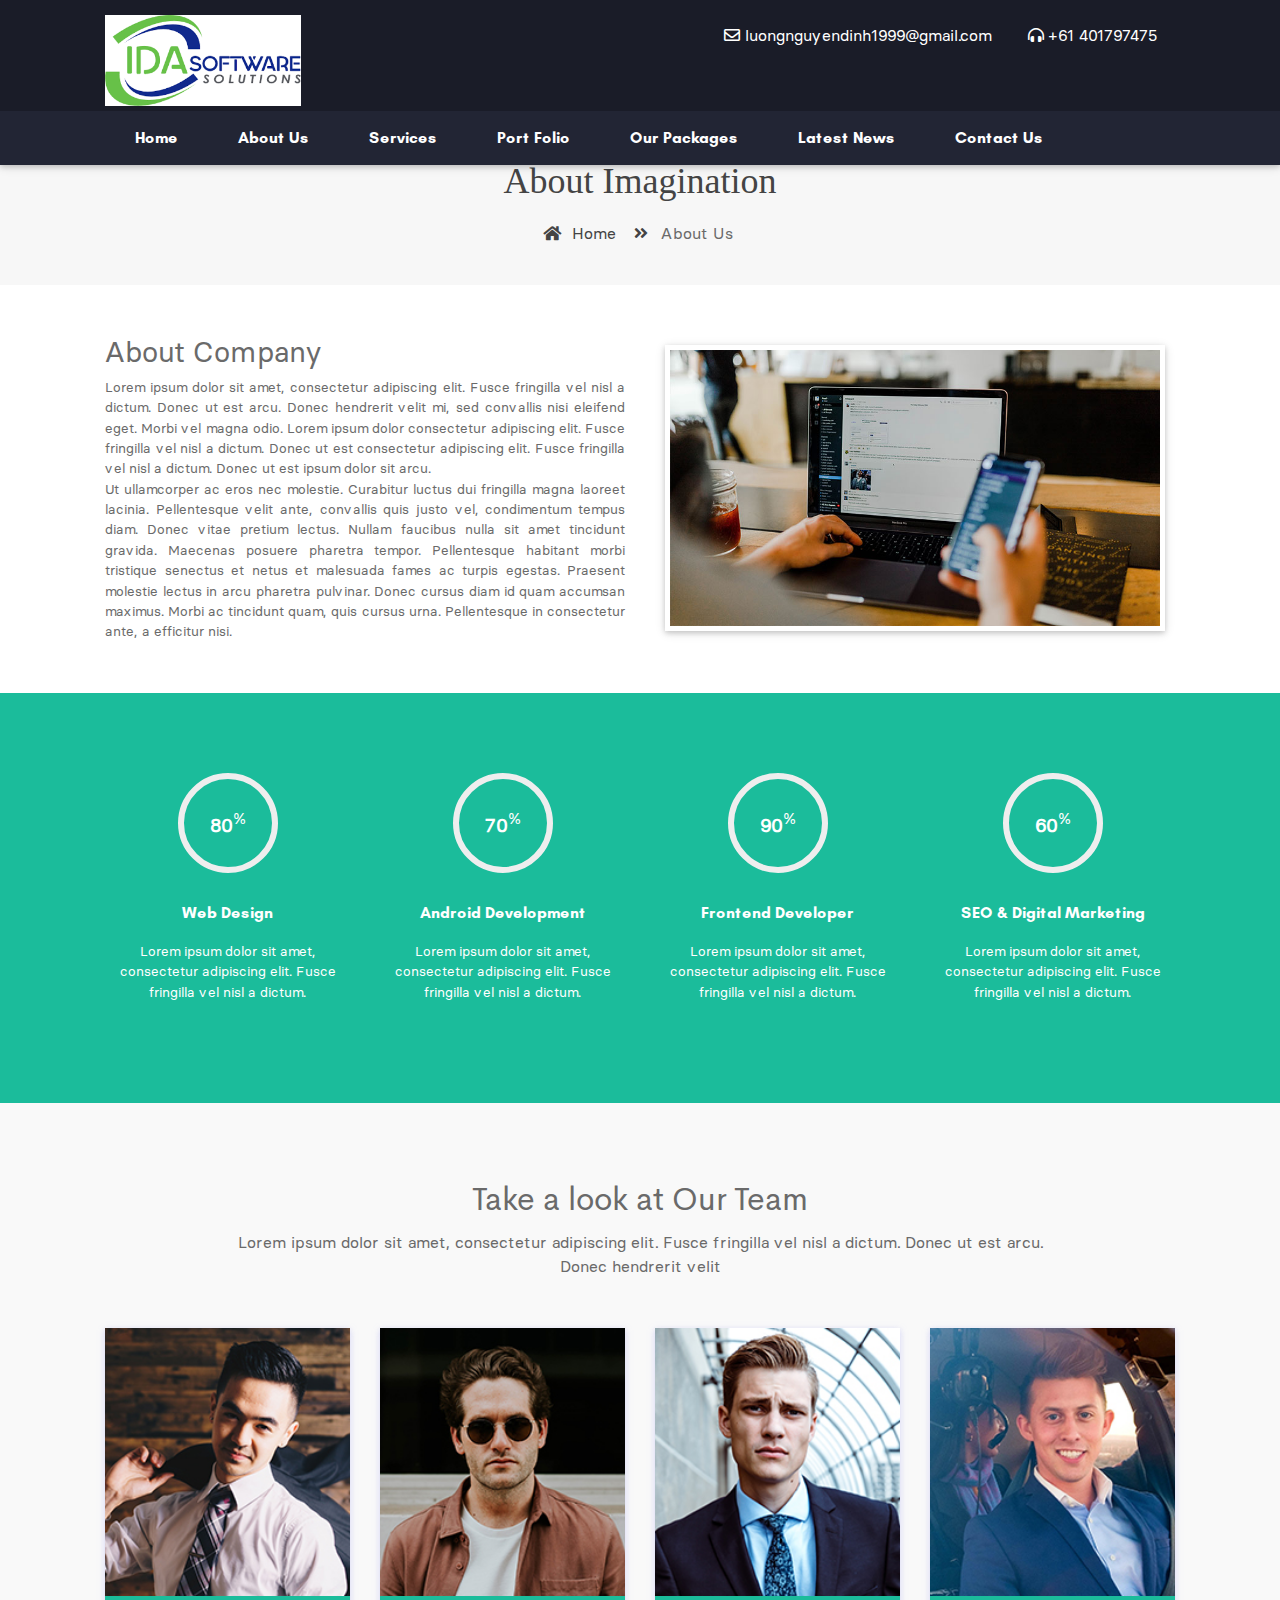
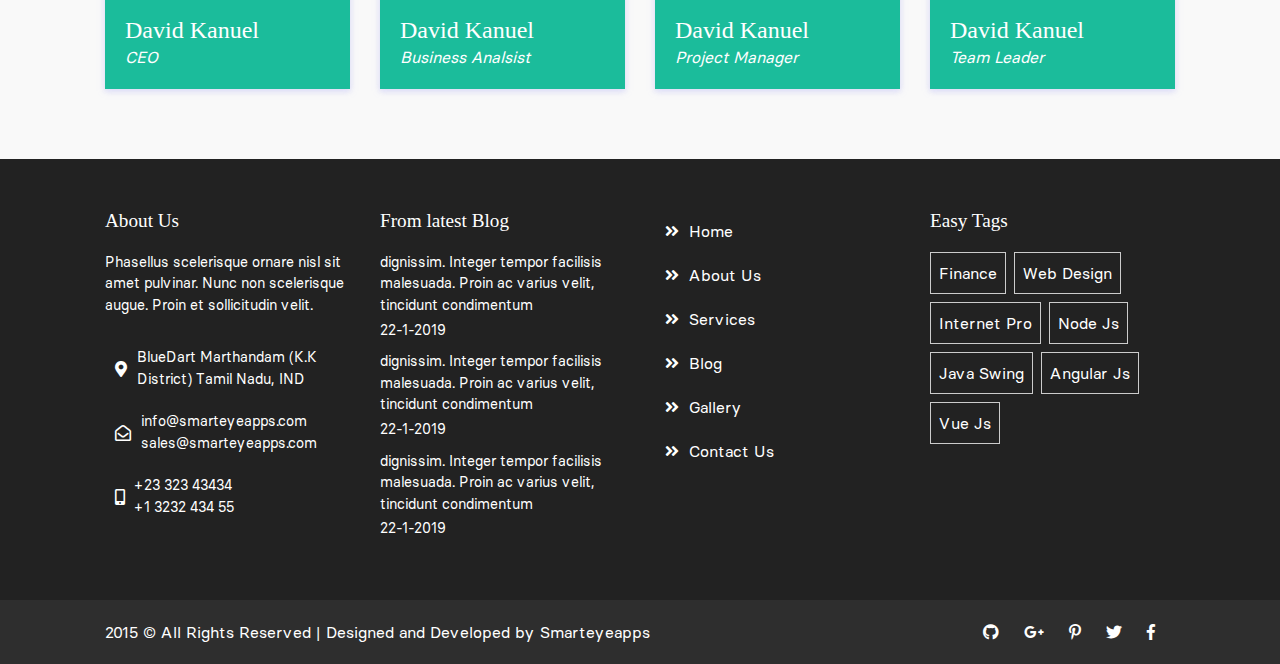
==== about_us.html @ 73b1d877 "first commit" ====
<!doctype html>
<html lang="en">

<head>
    <meta charset="utf-8">
    <meta name="viewport" content="width=device-width, initial-scale=1, shrink-to-fit=no">
    <title> Free Software Company Website Template | Smarteyeapps.com</title>

    <link rel="shortcut icon" href="assets/images/fav.jpg">
    <link rel="stylesheet" href="assets/css/bootstrap.min.css">
    <link rel="stylesheet" href="assets/css/fontawsom-all.min.css">
    <link rel="stylesheet" href="assets/css/animate.css">
    <link rel="stylesheet" type="text/css" href="assets/css/style.css" />
</head>

<body>
    <!--################### Header Starts Here #######################--->
    <div class="header-container container-fluid">
        <div class="header-top">
            <div class="container">
                <div class="row">
                    <div class="col-lg-3 col-md-12">
                        <img src="assets/images/logo.png" alt="">
                        <button class="navbar-toggler d-lg-none d-md-block " type="button" data-toggle="collapse" data-target="#navbarSupportedContent" aria-controls="navbarSupportedContent" aria-expanded="false" aria-label="Toggle navigation">
                            <i class="fas fa-bars"></i>
                        </button>
                    </div>
                    <div class="col-lg-9 d-none d-lg-block">
                        <ul>
                            <li><i class="far fa-envelope"></i> luongnguyendinh1999@gmail.com</li>
                            <li><i class="fas fa-headphones-alt"></i> +61 401797475</li>
                        </ul>
                    </div>
                </div>
            </div>
        </div>
        <div id="menu-jk" class="header-bottom contaienr-fluid">
            <div class="container">

                <nav class="navbar navbar-expand-lg navbar-light bg-light">



                    <div class="collapse navbar-collapse" id="navbarSupportedContent">
                        <ul class="navbar-nav mr-auto">
                            <li class="nav-item active">
                                <a class="nav-link" href="index.html">Home <span class="sr-only">(current)</span></a>
                            </li>
                            <li class="nav-item">
                                <a class="nav-link" href="about_us.html">About Us</a>
                            </li>
                            <li class="nav-item">
                                <a class="nav-link" href="services.html">Services</a>
                            </li>
                            <li class="nav-item">
                                <a class="nav-link" href="porfolio.html">Port Folio</a>
                            </li>
                            <li class="nav-item">
                                <a class="nav-link" href="packages.html">Our Packages</a>
                            </li>
                            <li class="nav-item">
                                <a class="nav-link" href="latest_news.html">Latest News</a>
                            </li>
                            <li class="nav-item">
                                <a class="nav-link" href="contact-us.html">Contact Us</a>
                            </li>
                        </ul>

                    </div>
                </nav>
            </div>
        </div>
    </div>


    <!--################### Slider Starts Here #######################--->

     <div class="page-nav no-margin row">
       <div class="container">
           <div class="row">
               <h2>About Imagination</h2>
               <ul>
                   <li> <a href="#"><i class="fas fa-home"></i> Home</a></li>
                   <li><i class="fas fa-angle-double-right"></i> About Us</li>
               </ul>
           </div>
       </div>
   </div>

    
       
    


   
    

    <!--################### About Us Starts Here #######################--->

         <div id="about" class="about-company">
          <div class="container">
              <div class="row">
                 <div class="col-md-6">
                   <div class="detail">
                       <h3>About Company</h3>
                       <p>Lorem ipsum dolor sit amet, consectetur adipiscing elit. Fusce fringilla vel nisl a dictum. Donec ut est arcu. Donec hendrerit velit mi, sed convallis nisi eleifend eget. Morbi vel magna odio. Lorem ipsum dolor consectetur adipiscing elit. Fusce fringilla vel nisl a dictum. Donec ut est  consectetur adipiscing elit. Fusce fringilla vel nisl a dictum. Donec ut est ipsum dolor sit arcu.</p>
                       <p>Ut ullamcorper ac eros nec molestie. Curabitur luctus dui fringilla magna laoreet lacinia. Pellentesque velit ante, convallis quis justo vel, condimentum tempus diam. Donec vitae pretium lectus. Nullam faucibus nulla sit amet tincidunt gravida. Maecenas posuere pharetra tempor. Pellentesque habitant morbi tristique senectus et netus et malesuada fames ac turpis egestas. Praesent molestie lectus in arcu pharetra pulvinar. Donec cursus diam id quam accumsan maximus. Morbi ac tincidunt quam, quis cursus urna. Pellentesque in consectetur ante, a efficitur nisi.</p>
                   </div>
               </div>
               <div class="col-md-6">
                   <div class="imag">
                       <img src="assets/images/about.jpg" alt="">
                   </div>
               </div> 
              </div>
          </div>
           
       </div>

    

    <!--################### Count Starts Here #######################--->
       <div id="why" class="our-capablit container-fluid">
           <div class="layy">
               <div class="container">
                  <div class="row">
                    <div class="col-md-3">
                       <div class="cap-det">
                           <!-- Progress bar 1 -->
                            <div class="progress mx-auto" data-value='80'>
                              <span class="progress-left">
                                    <span class="progress-bar border-primary"></span>
                              </span>
                              <span class="progress-right">
                                    <span class="progress-bar border-primary"></span>
                              </span>
                              <div class="progress-value w-100 h-100 rounded-circle d-flex align-items-center justify-content-center">
                                <div class="h2 font-weight-bold">80<sup class="small">%</sup></div>
                              </div>
                            </div>
                            <!-- END -->
                           <h6>Web Design</h6>
                           <p>Lorem ipsum dolor sit amet, consectetur adipiscing elit. Fusce fringilla vel nisl a dictum. </p>
                       </div>
                   </div>
                   <div class="col-md-3">
                       <div class="cap-det">
                          <!-- Progress bar 1 -->
                            <div class="progress mx-auto" data-value='80'>
                              <span class="progress-left">
                                    <span class="progress-bar border-primary"></span>
                              </span>
                              <span class="progress-right">
                                    <span class="progress-bar border-primary"></span>
                              </span>
                              <div class="progress-value w-100 h-100 rounded-circle d-flex align-items-center justify-content-center">
                                <div class="h2 font-weight-bold">70<sup class="small">%</sup></div>
                              </div>
                            </div>
                            <!-- END -->
                           <h6>Android Development</h6>
                           <p>Lorem ipsum dolor sit amet, consectetur adipiscing elit. Fusce fringilla vel nisl a dictum. </p>
                       </div>
                   </div>
                   <div class="col-md-3">
                       <div class="cap-det">
                          <!-- Progress bar 1 -->
                            <div class="progress mx-auto" data-value='80'>
                              <span class="progress-left">
                                    <span class="progress-bar border-primary"></span>
                              </span>
                              <span class="progress-right">
                                    <span class="progress-bar border-primary"></span>
                              </span>
                              <div class="progress-value w-100 h-100 rounded-circle d-flex align-items-center justify-content-center">
                                <div class="h2 font-weight-bold">90<sup class="small">%</sup></div>
                              </div>
                            </div>
                            <!-- END -->
                           <h6>Frontend Developer</h6>
                           <p>Lorem ipsum dolor sit amet, consectetur adipiscing elit. Fusce fringilla vel nisl a dictum.</p>
                       </div>
                   </div>
                   
                   <div class="col-md-3">
                       <div class="cap-det">
                          <!-- Progress bar 1 -->
                            <div class="progress mx-auto" data-value='80'>
                              <span class="progress-left">
                                    <span class="progress-bar border-primary"></span>
                              </span>
                              <span class="progress-right">
                                    <span class="progress-bar border-primary"></span>
                              </span>
                              <div class="progress-value w-100 h-100 rounded-circle d-flex align-items-center justify-content-center">
                                <div class="h2 font-weight-bold">60<sup class="small">%</sup></div>
                              </div>
                            </div>
                            <!-- END -->
                           <h6>SEO & Digital Marketing</h6>
                           <p>Lorem ipsum dolor sit amet, consectetur adipiscing elit. Fusce fringilla vel nisl a dictum.</p>
                       </div>
                   </div>
                  </div>
               </div>
           </div>
       </div>


    <!--################### Team Starts Here #######################--->
    <section class="our-team team-11">
        <div class="container">
            <div class="session-title row">
                  <h2>Take a look at Our Team</h2>
                  <p>Lorem ipsum dolor sit amet, consectetur adipiscing elit. Fusce fringilla vel nisl a dictum. Donec ut est arcu. Donec hendrerit velit</p>
            </div>
            <div class="row team-row">
                <div class="col-md-3 col-sm-6">
                    <div class="single-usr">
                        <img src="assets/images/team/team-memb1.jpg" alt="">
                        <div class="det-o">
                            <h4>David Kanuel</h4>
                            <i>CEO</i>
                        </div>
                    </div>
                </div>
                <div class="col-md-3 col-sm-6">
                    <div class="single-usr">
                        <img src="assets/images/team/team-memb2.jpg" alt="">
                        <div class="det-o">
                            <h4>David Kanuel</h4>
                            <i>Business Analsist</i>
                        </div>
                    </div>
                </div>
                <div class="col-md-3 col-sm-6">
                    <div class="single-usr">
                        <img src="assets/images/team/team-memb3.jpg" alt="">
                        <div class="det-o">
                            <h4>David Kanuel</h4>
                            <i>Project Manager</i>
                        </div>
                    </div>
                </div>
                <div class="col-md-3 col-sm-6">
                    <div class="single-usr">
                        <img src="assets/images/team/team-memb4.jpg" alt="">
                        <div class="det-o">
                            <h4>David Kanuel</h4>
                            <i>Team Leader</i>
                        </div>
                    </div>
                </div>
                
                 
            </div>
        </div>


    </section>


  
    

    <!--################### Footer Starts Here #######################--->
    <footer id="contact">
    <div class="container">
        <div class="row">
            <div class="col-md-3 about">
                <h2>About Us</h2>
                <p>Phasellus scelerisque ornare nisl sit amet pulvinar. Nunc non scelerisque augue. Proin et sollicitudin velit. </p>
                
                <div class="foot-address">
                    <div class="icon">
                        <i class="fas fa-map-marker-alt"></i>
                    </div>
                    <div class="addet">
                        BlueDart
                        Marthandam (K.K District)
                        Tamil Nadu, IND 
                    </div>
                </div>
                <div class="foot-address">
                    <div class="icon">
                        <i class="far fa-envelope-open"></i>
                    </div>
                    <div class="addet">
                        info@smarteyeapps.com <br>
                        sales@smarteyeapps.com
                    </div>
                </div>
                <div class="foot-address">
                    <div class="icon">
                         <i class="fas fa-mobile-alt"></i>
                    </div>
                    <div class="addet">
                        +23 323 43434 <br>
                        +1 3232 434 55
                    </div>
                </div>
            </div>
            <div class="col-md-3 fotblog">
                <h2>From latest Blog</h2>
                <div class="blohjb">
                    <p>dignissim. Integer tempor facilisis malesuada. Proin ac varius velit, tincidunt condimentum</p>
                    <span>22-1-2019</span>
                </div>
                <div class="blohjb">
                    <p>dignissim. Integer tempor facilisis malesuada. Proin ac varius velit, tincidunt condimentum</p>
                    <span>22-1-2019</span>
                </div>
                <div class="blohjb">
                    <p>dignissim. Integer tempor facilisis malesuada. Proin ac varius velit, tincidunt condimentum</p>
                    <span>22-1-2019</span>
                </div>
            </div>
            <div class="col-md-3 glink">
                <ul>
                    <li><a href="index.html"><i class="fas fa-angle-double-right"></i>Home</a></li>
                    <li><a href="about_us.html"><i class="fas fa-angle-double-right"></i>About Us</a></li>
                    <li><a href="services.html"><i class="fas fa-angle-double-right"></i>Services</a></li>
                    <li><a href="blog.html"><i class="fas fa-angle-double-right"></i>Blog</a></li>
                    <li><a href="pricing.html"><i class="fas fa-angle-double-right"></i>Gallery</a></li>
                    <li><a href="contact_us.html"><i class="fas fa-angle-double-right"></i>Contact Us</a></li>
                </ul>
            </div>
            <div class="col-md-3 tags">
                <h2>Easy Tags</h2>
                <ul>
                    <li>Finance</li>
                    <li>Web Design</li>
                    <li>Internet Pro</li>
                    <li>Node Js</li>
                    <li>Java Swing</li>
                    <li>Angular Js</li>
                    <li>Vue Js</li>
                </ul>
            </div>
        </div>
    </div>
</footer>
<div class="copy">
            <div class="container">
                <a href="https://www.smarteyeapps.com/">2015 &copy; All Rights Reserved | Designed and Developed by Smarteyeapps</a>
                
                <span>
                <a><i class="fab fa-github"></i></a>
                <a><i class="fab fa-google-plus-g"></i></a>
                <a><i class="fab fa-pinterest-p"></i></a>
                <a><i class="fab fa-twitter"></i></a>
                <a><i class="fab fa-facebook-f"></i></a>
        </span>
            </div>

        </div>

</body>
<script src="assets/js/jquery-3.2.1.min.js"></script>
<script src="assets/js/popper.min.js"></script>
<script src="assets/js/bootstrap.min.js"></script>
<script src="assets/plugins/scroll-fixed/jquery-scrolltofixed-min.js"></script>
<script src="assets/js/script.js"></script>


</html>
---- assets/css/fontawsom-all.min.css ----
/*!
 * Font Awesome Free 5.3.1 by @fontawesome - https://fontawesome.com
 * License - https://fontawesome.com/license/free (Icons: CC BY 4.0, Fonts: SIL OFL 1.1, Code: MIT License)
 */
.fa,.fab,.fal,.far,.fas{-moz-osx-font-smoothing:grayscale;-webkit-font-smoothing:antialiased;display:inline-block;font-style:normal;font-variant:normal;text-rendering:auto;line-height:1}.fa-lg{font-size:1.33333em;line-height:.75em;vertical-align:-.0667em}.fa-xs{font-size:.75em}.fa-sm{font-size:.875em}.fa-1x{font-size:1em}.fa-2x{font-size:2em}.fa-3x{font-size:3em}.fa-4x{font-size:4em}.fa-5x{font-size:5em}.fa-6x{font-size:6em}.fa-7x{font-size:7em}.fa-8x{font-size:8em}.fa-9x{font-size:9em}.fa-10x{font-size:10em}.fa-fw{text-align:center;width:1.25em}.fa-ul{list-style-type:none;margin-left:2.5em;padding-left:0}.fa-ul>li{position:relative}.fa-li{left:-2em;position:absolute;text-align:center;width:2em;line-height:inherit}.fa-border{border:.08em solid #eee;border-radius:.1em;padding:.2em .25em .15em}.fa-pull-left{float:left}.fa-pull-right{float:right}.fa.fa-pull-left,.fab.fa-pull-left,.fal.fa-pull-left,.far.fa-pull-left,.fas.fa-pull-left{margin-right:.3em}.fa.fa-pull-right,.fab.fa-pull-right,.fal.fa-pull-right,.far.fa-pull-right,.fas.fa-pull-right{margin-left:.3em}.fa-spin{animation:fa-spin 2s infinite linear}.fa-pulse{animation:fa-spin 1s infinite steps(8)}@keyframes fa-spin{0%{transform:rotate(0deg)}to{transform:rotate(1turn)}}.fa-rotate-90{-ms-filter:"progid:DXImageTransform.Microsoft.BasicImage(rotation=1)";transform:rotate(90deg)}.fa-rotate-180{-ms-filter:"progid:DXImageTransform.Microsoft.BasicImage(rotation=2)";transform:rotate(180deg)}.fa-rotate-270{-ms-filter:"progid:DXImageTransform.Microsoft.BasicImage(rotation=3)";transform:rotate(270deg)}.fa-flip-horizontal{-ms-filter:"progid:DXImageTransform.Microsoft.BasicImage(rotation=0, mirror=1)";transform:scaleX(-1)}.fa-flip-vertical{transform:scaleY(-1)}.fa-flip-horizontal.fa-flip-vertical,.fa-flip-vertical{-ms-filter:"progid:DXImageTransform.Microsoft.BasicImage(rotation=2, mirror=1)"}.fa-flip-horizontal.fa-flip-vertical{transform:scale(-1)}:root .fa-flip-horizontal,:root .fa-flip-vertical,:root .fa-rotate-90,:root .fa-rotate-180,:root .fa-rotate-270{-webkit-filter:none;filter:none}.fa-stack{display:inline-block;height:2em;line-height:2em;position:relative;vertical-align:middle;width:2em}.fa-stack-1x,.fa-stack-2x{left:0;position:absolute;text-align:center;width:100%}.fa-stack-1x{line-height:inherit}.fa-stack-2x{font-size:2em}.fa-inverse{color:#fff}.fa-500px:before{content:"\f26e"}.fa-accessible-icon:before{content:"\f368"}.fa-accusoft:before{content:"\f369"}.fa-ad:before{content:"\f641"}.fa-address-book:before{content:"\f2b9"}.fa-address-card:before{content:"\f2bb"}.fa-adjust:before{content:"\f042"}.fa-adn:before{content:"\f170"}.fa-adversal:before{content:"\f36a"}.fa-affiliatetheme:before{content:"\f36b"}.fa-air-freshener:before{content:"\f5d0"}.fa-algolia:before{content:"\f36c"}.fa-align-center:before{content:"\f037"}.fa-align-justify:before{content:"\f039"}.fa-align-left:before{content:"\f036"}.fa-align-right:before{content:"\f038"}.fa-alipay:before{content:"\f642"}.fa-allergies:before{content:"\f461"}.fa-amazon:before{content:"\f270"}.fa-amazon-pay:before{content:"\f42c"}.fa-ambulance:before{content:"\f0f9"}.fa-american-sign-language-interpreting:before{content:"\f2a3"}.fa-amilia:before{content:"\f36d"}.fa-anchor:before{content:"\f13d"}.fa-android:before{content:"\f17b"}.fa-angellist:before{content:"\f209"}.fa-angle-double-down:before{content:"\f103"}.fa-angle-double-left:before{content:"\f100"}.fa-angle-double-right:before{content:"\f101"}.fa-angle-double-up:before{content:"\f102"}.fa-angle-down:before{content:"\f107"}.fa-angle-left:before{content:"\f104"}.fa-angle-right:before{content:"\f105"}.fa-angle-up:before{content:"\f106"}.fa-angry:before{content:"\f556"}.fa-angrycreative:before{content:"\f36e"}.fa-angular:before{content:"\f420"}.fa-ankh:before{content:"\f644"}.fa-app-store:before{content:"\f36f"}.fa-app-store-ios:before{content:"\f370"}.fa-apper:before{content:"\f371"}.fa-apple:before{content:"\f179"}.fa-apple-alt:before{content:"\f5d1"}.fa-apple-pay:before{content:"\f415"}.fa-archive:before{content:"\f187"}.fa-archway:before{content:"\f557"}.fa-arrow-alt-circle-down:before{content:"\f358"}.fa-arrow-alt-circle-left:before{content:"\f359"}.fa-arrow-alt-circle-right:before{content:"\f35a"}.fa-arrow-alt-circle-up:before{content:"\f35b"}.fa-arrow-circle-down:before{content:"\f0ab"}.fa-arrow-circle-left:before{content:"\f0a8"}.fa-arrow-circle-right:before{content:"\f0a9"}.fa-arrow-circle-up:before{content:"\f0aa"}.fa-arrow-down:before{content:"\f063"}.fa-arrow-left:before{content:"\f060"}.fa-arrow-right:before{content:"\f061"}.fa-arrow-up:before{content:"\f062"}.fa-arrows-alt:before{content:"\f0b2"}.fa-arrows-alt-h:before{content:"\f337"}.fa-arrows-alt-v:before{content:"\f338"}.fa-assistive-listening-systems:before{content:"\f2a2"}.fa-asterisk:before{content:"\f069"}.fa-asymmetrik:before{content:"\f372"}.fa-at:before{content:"\f1fa"}.fa-atlas:before{content:"\f558"}.fa-atom:before{content:"\f5d2"}.fa-audible:before{content:"\f373"}.fa-audio-description:before{content:"\f29e"}.fa-autoprefixer:before{content:"\f41c"}.fa-avianex:before{content:"\f374"}.fa-aviato:before{content:"\f421"}.fa-award:before{content:"\f559"}.fa-aws:before{content:"\f375"}.fa-backspace:before{content:"\f55a"}.fa-backward:before{content:"\f04a"}.fa-balance-scale:before{content:"\f24e"}.fa-ban:before{content:"\f05e"}.fa-band-aid:before{content:"\f462"}.fa-bandcamp:before{content:"\f2d5"}.fa-barcode:before{content:"\f02a"}.fa-bars:before{content:"\f0c9"}.fa-baseball-ball:before{content:"\f433"}.fa-basketball-ball:before{content:"\f434"}.fa-bath:before{content:"\f2cd"}.fa-battery-empty:before{content:"\f244"}.fa-battery-full:before{content:"\f240"}.fa-battery-half:before{content:"\f242"}.fa-battery-quarter:before{content:"\f243"}.fa-battery-three-quarters:before{content:"\f241"}.fa-bed:before{content:"\f236"}.fa-beer:before{content:"\f0fc"}.fa-behance:before{content:"\f1b4"}.fa-behance-square:before{content:"\f1b5"}.fa-bell:before{content:"\f0f3"}.fa-bell-slash:before{content:"\f1f6"}.fa-bezier-curve:before{content:"\f55b"}.fa-bible:before{content:"\f647"}.fa-bicycle:before{content:"\f206"}.fa-bimobject:before{content:"\f378"}.fa-binoculars:before{content:"\f1e5"}.fa-birthday-cake:before{content:"\f1fd"}.fa-bitbucket:before{content:"\f171"}.fa-bitcoin:before{content:"\f379"}.fa-bity:before{content:"\f37a"}.fa-black-tie:before{content:"\f27e"}.fa-blackberry:before{content:"\f37b"}.fa-blender:before{content:"\f517"}.fa-blind:before{content:"\f29d"}.fa-blogger:before{content:"\f37c"}.fa-blogger-b:before{content:"\f37d"}.fa-bluetooth:before{content:"\f293"}.fa-bluetooth-b:before{content:"\f294"}.fa-bold:before{content:"\f032"}.fa-bolt:before{content:"\f0e7"}.fa-bomb:before{content:"\f1e2"}.fa-bone:before{content:"\f5d7"}.fa-bong:before{content:"\f55c"}.fa-book:before{content:"\f02d"}.fa-book-open:before{content:"\f518"}.fa-book-reader:before{content:"\f5da"}.fa-bookmark:before{content:"\f02e"}.fa-bowling-ball:before{content:"\f436"}.fa-box:before{content:"\f466"}.fa-box-open:before{content:"\f49e"}.fa-boxes:before{content:"\f468"}.fa-braille:before{content:"\f2a1"}.fa-brain:before{content:"\f5dc"}.fa-briefcase:before{content:"\f0b1"}.fa-briefcase-medical:before{content:"\f469"}.fa-broadcast-tower:before{content:"\f519"}.fa-broom:before{content:"\f51a"}.fa-brush:before{content:"\f55d"}.fa-btc:before{content:"\f15a"}.fa-bug:before{content:"\f188"}.fa-building:before{content:"\f1ad"}.fa-bullhorn:before{content:"\f0a1"}.fa-bullseye:before{content:"\f140"}.fa-burn:before{content:"\f46a"}.fa-buromobelexperte:before{content:"\f37f"}.fa-bus:before{content:"\f207"}.fa-bus-alt:before{content:"\f55e"}.fa-business-time:before{content:"\f64a"}.fa-buysellads:before{content:"\f20d"}.fa-calculator:before{content:"\f1ec"}.fa-calendar:before{content:"\f133"}.fa-calendar-alt:before{content:"\f073"}.fa-calendar-check:before{content:"\f274"}.fa-calendar-minus:before{content:"\f272"}.fa-calendar-plus:before{content:"\f271"}.fa-calendar-times:before{content:"\f273"}.fa-camera:before{content:"\f030"}.fa-camera-retro:before{content:"\f083"}.fa-cannabis:before{content:"\f55f"}.fa-capsules:before{content:"\f46b"}.fa-car:before{content:"\f1b9"}.fa-car-alt:before{content:"\f5de"}.fa-car-battery:before{content:"\f5df"}.fa-car-crash:before{content:"\f5e1"}.fa-car-side:before{content:"\f5e4"}.fa-caret-down:before{content:"\f0d7"}.fa-caret-left:before{content:"\f0d9"}.fa-caret-right:before{content:"\f0da"}.fa-caret-square-down:before{content:"\f150"}.fa-caret-square-left:before{content:"\f191"}.fa-caret-square-right:before{content:"\f152"}.fa-caret-square-up:before{content:"\f151"}.fa-caret-up:before{content:"\f0d8"}.fa-cart-arrow-down:before{content:"\f218"}.fa-cart-plus:before{content:"\f217"}.fa-cc-amazon-pay:before{content:"\f42d"}.fa-cc-amex:before{content:"\f1f3"}.fa-cc-apple-pay:before{content:"\f416"}.fa-cc-diners-club:before{content:"\f24c"}.fa-cc-discover:before{content:"\f1f2"}.fa-cc-jcb:before{content:"\f24b"}.fa-cc-mastercard:before{content:"\f1f1"}.fa-cc-paypal:before{content:"\f1f4"}.fa-cc-stripe:before{content:"\f1f5"}.fa-cc-visa:before{content:"\f1f0"}.fa-centercode:before{content:"\f380"}.fa-certificate:before{content:"\f0a3"}.fa-chalkboard:before{content:"\f51b"}.fa-chalkboard-teacher:before{content:"\f51c"}.fa-charging-station:before{content:"\f5e7"}.fa-chart-area:before{content:"\f1fe"}.fa-chart-bar:before{content:"\f080"}.fa-chart-line:before{content:"\f201"}.fa-chart-pie:before{content:"\f200"}.fa-check:before{content:"\f00c"}.fa-check-circle:before{content:"\f058"}.fa-check-double:before{content:"\f560"}.fa-check-square:before{content:"\f14a"}.fa-chess:before{content:"\f439"}.fa-chess-bishop:before{content:"\f43a"}.fa-chess-board:before{content:"\f43c"}.fa-chess-king:before{content:"\f43f"}.fa-chess-knight:before{content:"\f441"}.fa-chess-pawn:before{content:"\f443"}.fa-chess-queen:before{content:"\f445"}.fa-chess-rook:before{content:"\f447"}.fa-chevron-circle-down:before{content:"\f13a"}.fa-chevron-circle-left:before{content:"\f137"}.fa-chevron-circle-right:before{content:"\f138"}.fa-chevron-circle-up:before{content:"\f139"}.fa-chevron-down:before{content:"\f078"}.fa-chevron-left:before{content:"\f053"}.fa-chevron-right:before{content:"\f054"}.fa-chevron-up:before{content:"\f077"}.fa-child:before{content:"\f1ae"}.fa-chrome:before{content:"\f268"}.fa-church:before{content:"\f51d"}.fa-circle:before{content:"\f111"}.fa-circle-notch:before{content:"\f1ce"}.fa-city:before{content:"\f64f"}.fa-clipboard:before{content:"\f328"}.fa-clipboard-check:before{content:"\f46c"}.fa-clipboard-list:before{content:"\f46d"}.fa-clock:before{content:"\f017"}.fa-clone:before{content:"\f24d"}.fa-closed-captioning:before{content:"\f20a"}.fa-cloud:before{content:"\f0c2"}.fa-cloud-download-alt:before{content:"\f381"}.fa-cloud-upload-alt:before{content:"\f382"}.fa-cloudscale:before{content:"\f383"}.fa-cloudsmith:before{content:"\f384"}.fa-cloudversify:before{content:"\f385"}.fa-cocktail:before{content:"\f561"}.fa-code:before{content:"\f121"}.fa-code-branch:before{content:"\f126"}.fa-codepen:before{content:"\f1cb"}.fa-codiepie:before{content:"\f284"}.fa-coffee:before{content:"\f0f4"}.fa-cog:before{content:"\f013"}.fa-cogs:before{content:"\f085"}.fa-coins:before{content:"\f51e"}.fa-columns:before{content:"\f0db"}.fa-comment:before{content:"\f075"}.fa-comment-alt:before{content:"\f27a"}.fa-comment-dollar:before{content:"\f651"}.fa-comment-dots:before{content:"\f4ad"}.fa-comment-slash:before{content:"\f4b3"}.fa-comments:before{content:"\f086"}.fa-comments-dollar:before{content:"\f653"}.fa-compact-disc:before{content:"\f51f"}.fa-compass:before{content:"\f14e"}.fa-compress:before{content:"\f066"}.fa-concierge-bell:before{content:"\f562"}.fa-connectdevelop:before{content:"\f20e"}.fa-contao:before{content:"\f26d"}.fa-cookie:before{content:"\f563"}.fa-cookie-bite:before{content:"\f564"}.fa-copy:before{content:"\f0c5"}.fa-copyright:before{content:"\f1f9"}.fa-couch:before{content:"\f4b8"}.fa-cpanel:before{content:"\f388"}.fa-creative-commons:before{content:"\f25e"}.fa-creative-commons-by:before{content:"\f4e7"}.fa-creative-commons-nc:before{content:"\f4e8"}.fa-creative-commons-nc-eu:before{content:"\f4e9"}.fa-creative-commons-nc-jp:before{content:"\f4ea"}.fa-creative-commons-nd:before{content:"\f4eb"}.fa-creative-commons-pd:before{content:"\f4ec"}.fa-creative-commons-pd-alt:before{content:"\f4ed"}.fa-creative-commons-remix:before{content:"\f4ee"}.fa-creative-commons-sa:before{content:"\f4ef"}.fa-creative-commons-sampling:before{content:"\f4f0"}.fa-creative-commons-sampling-plus:before{content:"\f4f1"}.fa-creative-commons-share:before{content:"\f4f2"}.fa-credit-card:before{content:"\f09d"}.fa-crop:before{content:"\f125"}.fa-crop-alt:before{content:"\f565"}.fa-cross:before{content:"\f654"}.fa-crosshairs:before{content:"\f05b"}.fa-crow:before{content:"\f520"}.fa-crown:before{content:"\f521"}.fa-css3:before{content:"\f13c"}.fa-css3-alt:before{content:"\f38b"}.fa-cube:before{content:"\f1b2"}.fa-cubes:before{content:"\f1b3"}.fa-cut:before{content:"\f0c4"}.fa-cuttlefish:before{content:"\f38c"}.fa-d-and-d:before{content:"\f38d"}.fa-dashcube:before{content:"\f210"}.fa-database:before{content:"\f1c0"}.fa-deaf:before{content:"\f2a4"}.fa-delicious:before{content:"\f1a5"}.fa-deploydog:before{content:"\f38e"}.fa-deskpro:before{content:"\f38f"}.fa-desktop:before{content:"\f108"}.fa-deviantart:before{content:"\f1bd"}.fa-dharmachakra:before{content:"\f655"}.fa-diagnoses:before{content:"\f470"}.fa-dice:before{content:"\f522"}.fa-dice-five:before{content:"\f523"}.fa-dice-four:before{content:"\f524"}.fa-dice-one:before{content:"\f525"}.fa-dice-six:before{content:"\f526"}.fa-dice-three:before{content:"\f527"}.fa-dice-two:before{content:"\f528"}.fa-digg:before{content:"\f1a6"}.fa-digital-ocean:before{content:"\f391"}.fa-digital-tachograph:before{content:"\f566"}.fa-directions:before{content:"\f5eb"}.fa-discord:before{content:"\f392"}.fa-discourse:before{content:"\f393"}.fa-divide:before{content:"\f529"}.fa-dizzy:before{content:"\f567"}.fa-dna:before{content:"\f471"}.fa-dochub:before{content:"\f394"}.fa-docker:before{content:"\f395"}.fa-dollar-sign:before{content:"\f155"}.fa-dolly:before{content:"\f472"}.fa-dolly-flatbed:before{content:"\f474"}.fa-donate:before{content:"\f4b9"}.fa-door-closed:before{content:"\f52a"}.fa-door-open:before{content:"\f52b"}.fa-dot-circle:before{content:"\f192"}.fa-dove:before{content:"\f4ba"}.fa-download:before{content:"\f019"}.fa-draft2digital:before{content:"\f396"}.fa-drafting-compass:before{content:"\f568"}.fa-draw-polygon:before{content:"\f5ee"}.fa-dribbble:before{content:"\f17d"}.fa-dribbble-square:before{content:"\f397"}.fa-dropbox:before{content:"\f16b"}.fa-drum:before{content:"\f569"}.fa-drum-steelpan:before{content:"\f56a"}.fa-drupal:before{content:"\f1a9"}.fa-dumbbell:before{content:"\f44b"}.fa-dyalog:before{content:"\f399"}.fa-earlybirds:before{content:"\f39a"}.fa-ebay:before{content:"\f4f4"}.fa-edge:before{content:"\f282"}.fa-edit:before{content:"\f044"}.fa-eject:before{content:"\f052"}.fa-elementor:before{content:"\f430"}.fa-ellipsis-h:before{content:"\f141"}.fa-ellipsis-v:before{content:"\f142"}.fa-ello:before{content:"\f5f1"}.fa-ember:before{content:"\f423"}.fa-empire:before{content:"\f1d1"}.fa-envelope:before{content:"\f0e0"}.fa-envelope-open:before{content:"\f2b6"}.fa-envelope-open-text:before{content:"\f658"}.fa-envelope-square:before{content:"\f199"}.fa-envira:before{content:"\f299"}.fa-equals:before{content:"\f52c"}.fa-eraser:before{content:"\f12d"}.fa-erlang:before{content:"\f39d"}.fa-ethereum:before{content:"\f42e"}.fa-etsy:before{content:"\f2d7"}.fa-euro-sign:before{content:"\f153"}.fa-exchange-alt:before{content:"\f362"}.fa-exclamation:before{content:"\f12a"}.fa-exclamation-circle:before{content:"\f06a"}.fa-exclamation-triangle:before{content:"\f071"}.fa-expand:before{content:"\f065"}.fa-expand-arrows-alt:before{content:"\f31e"}.fa-expeditedssl:before{content:"\f23e"}.fa-external-link-alt:before{content:"\f35d"}.fa-external-link-square-alt:before{content:"\f360"}.fa-eye:before{content:"\f06e"}.fa-eye-dropper:before{content:"\f1fb"}.fa-eye-slash:before{content:"\f070"}.fa-facebook:before{content:"\f09a"}.fa-facebook-f:before{content:"\f39e"}.fa-facebook-messenger:before{content:"\f39f"}.fa-facebook-square:before{content:"\f082"}.fa-fast-backward:before{content:"\f049"}.fa-fast-forward:before{content:"\f050"}.fa-fax:before{content:"\f1ac"}.fa-feather:before{content:"\f52d"}.fa-feather-alt:before{content:"\f56b"}.fa-female:before{content:"\f182"}.fa-fighter-jet:before{content:"\f0fb"}.fa-file:before{content:"\f15b"}.fa-file-alt:before{content:"\f15c"}.fa-file-archive:before{content:"\f1c6"}.fa-file-audio:before{content:"\f1c7"}.fa-file-code:before{content:"\f1c9"}.fa-file-contract:before{content:"\f56c"}.fa-file-download:before{content:"\f56d"}.fa-file-excel:before{content:"\f1c3"}.fa-file-export:before{content:"\f56e"}.fa-file-image:before{content:"\f1c5"}.fa-file-import:before{content:"\f56f"}.fa-file-invoice:before{content:"\f570"}.fa-file-invoice-dollar:before{content:"\f571"}.fa-file-medical:before{content:"\f477"}.fa-file-medical-alt:before{content:"\f478"}.fa-file-pdf:before{content:"\f1c1"}.fa-file-powerpoint:before{content:"\f1c4"}.fa-file-prescription:before{content:"\f572"}.fa-file-signature:before{content:"\f573"}.fa-file-upload:before{content:"\f574"}.fa-file-video:before{content:"\f1c8"}.fa-file-word:before{content:"\f1c2"}.fa-fill:before{content:"\f575"}.fa-fill-drip:before{content:"\f576"}.fa-film:before{content:"\f008"}.fa-filter:before{content:"\f0b0"}.fa-fingerprint:before{content:"\f577"}.fa-fire:before{content:"\f06d"}.fa-fire-extinguisher:before{content:"\f134"}.fa-firefox:before{content:"\f269"}.fa-first-aid:before{content:"\f479"}.fa-first-order:before{content:"\f2b0"}.fa-first-order-alt:before{content:"\f50a"}.fa-firstdraft:before{content:"\f3a1"}.fa-fish:before{content:"\f578"}.fa-flag:before{content:"\f024"}.fa-flag-checkered:before{content:"\f11e"}.fa-flask:before{content:"\f0c3"}.fa-flickr:before{content:"\f16e"}.fa-flipboard:before{content:"\f44d"}.fa-flushed:before{content:"\f579"}.fa-fly:before{content:"\f417"}.fa-folder:before{content:"\f07b"}.fa-folder-minus:before{content:"\f65d"}.fa-folder-open:before{content:"\f07c"}.fa-folder-plus:before{content:"\f65e"}.fa-font:before{content:"\f031"}.fa-font-awesome:before{content:"\f2b4"}.fa-font-awesome-alt:before{content:"\f35c"}.fa-font-awesome-flag:before{content:"\f425"}.fa-font-awesome-logo-full:before{content:"\f4e6"}.fa-fonticons:before{content:"\f280"}.fa-fonticons-fi:before{content:"\f3a2"}.fa-football-ball:before{content:"\f44e"}.fa-fort-awesome:before{content:"\f286"}.fa-fort-awesome-alt:before{content:"\f3a3"}.fa-forumbee:before{content:"\f211"}.fa-forward:before{content:"\f04e"}.fa-foursquare:before{content:"\f180"}.fa-free-code-camp:before{content:"\f2c5"}.fa-freebsd:before{content:"\f3a4"}.fa-frog:before{content:"\f52e"}.fa-frown:before{content:"\f119"}.fa-frown-open:before{content:"\f57a"}.fa-fulcrum:before{content:"\f50b"}.fa-funnel-dollar:before{content:"\f662"}.fa-futbol:before{content:"\f1e3"}.fa-galactic-republic:before{content:"\f50c"}.fa-galactic-senate:before{content:"\f50d"}.fa-gamepad:before{content:"\f11b"}.fa-gas-pump:before{content:"\f52f"}.fa-gavel:before{content:"\f0e3"}.fa-gem:before{content:"\f3a5"}.fa-genderless:before{content:"\f22d"}.fa-get-pocket:before{content:"\f265"}.fa-gg:before{content:"\f260"}.fa-gg-circle:before{content:"\f261"}.fa-gift:before{content:"\f06b"}.fa-git:before{content:"\f1d3"}.fa-git-square:before{content:"\f1d2"}.fa-github:before{content:"\f09b"}.fa-github-alt:before{content:"\f113"}.fa-github-square:before{content:"\f092"}.fa-gitkraken:before{content:"\f3a6"}.fa-gitlab:before{content:"\f296"}.fa-gitter:before{content:"\f426"}.fa-glass-martini:before{content:"\f000"}.fa-glass-martini-alt:before{content:"\f57b"}.fa-glasses:before{content:"\f530"}.fa-glide:before{content:"\f2a5"}.fa-glide-g:before{content:"\f2a6"}.fa-globe:before{content:"\f0ac"}.fa-globe-africa:before{content:"\f57c"}.fa-globe-americas:before{content:"\f57d"}.fa-globe-asia:before{content:"\f57e"}.fa-gofore:before{content:"\f3a7"}.fa-golf-ball:before{content:"\f450"}.fa-goodreads:before{content:"\f3a8"}.fa-goodreads-g:before{content:"\f3a9"}.fa-google:before{content:"\f1a0"}.fa-google-drive:before{content:"\f3aa"}.fa-google-play:before{content:"\f3ab"}.fa-google-plus:before{content:"\f2b3"}.fa-google-plus-g:before{content:"\f0d5"}.fa-google-plus-square:before{content:"\f0d4"}.fa-google-wallet:before{content:"\f1ee"}.fa-gopuram:before{content:"\f664"}.fa-graduation-cap:before{content:"\f19d"}.fa-gratipay:before{content:"\f184"}.fa-grav:before{content:"\f2d6"}.fa-greater-than:before{content:"\f531"}.fa-greater-than-equal:before{content:"\f532"}.fa-grimace:before{content:"\f57f"}.fa-grin:before{content:"\f580"}.fa-grin-alt:before{content:"\f581"}.fa-grin-beam:before{content:"\f582"}.fa-grin-beam-sweat:before{content:"\f583"}.fa-grin-hearts:before{content:"\f584"}.fa-grin-squint:before{content:"\f585"}.fa-grin-squint-tears:before{content:"\f586"}.fa-grin-stars:before{content:"\f587"}.fa-grin-tears:before{content:"\f588"}.fa-grin-tongue:before{content:"\f589"}.fa-grin-tongue-squint:before{content:"\f58a"}.fa-grin-tongue-wink:before{content:"\f58b"}.fa-grin-wink:before{content:"\f58c"}.fa-grip-horizontal:before{content:"\f58d"}.fa-grip-vertical:before{content:"\f58e"}.fa-gripfire:before{content:"\f3ac"}.fa-grunt:before{content:"\f3ad"}.fa-gulp:before{content:"\f3ae"}.fa-h-square:before{content:"\f0fd"}.fa-hacker-news:before{content:"\f1d4"}.fa-hacker-news-square:before{content:"\f3af"}.fa-hackerrank:before{content:"\f5f7"}.fa-hamsa:before{content:"\f665"}.fa-hand-holding:before{content:"\f4bd"}.fa-hand-holding-heart:before{content:"\f4be"}.fa-hand-holding-usd:before{content:"\f4c0"}.fa-hand-lizard:before{content:"\f258"}.fa-hand-paper:before{content:"\f256"}.fa-hand-peace:before{content:"\f25b"}.fa-hand-point-down:before{content:"\f0a7"}.fa-hand-point-left:before{content:"\f0a5"}.fa-hand-point-right:before{content:"\f0a4"}.fa-hand-point-up:before{content:"\f0a6"}.fa-hand-pointer:before{content:"\f25a"}.fa-hand-rock:before{content:"\f255"}.fa-hand-scissors:before{content:"\f257"}.fa-hand-spock:before{content:"\f259"}.fa-hands:before{content:"\f4c2"}.fa-hands-helping:before{content:"\f4c4"}.fa-handshake:before{content:"\f2b5"}.fa-hashtag:before{content:"\f292"}.fa-haykal:before{content:"\f666"}.fa-hdd:before{content:"\f0a0"}.fa-heading:before{content:"\f1dc"}.fa-headphones:before{content:"\f025"}.fa-headphones-alt:before{content:"\f58f"}.fa-headset:before{content:"\f590"}.fa-heart:before{content:"\f004"}.fa-heartbeat:before{content:"\f21e"}.fa-helicopter:before{content:"\f533"}.fa-highlighter:before{content:"\f591"}.fa-hips:before{content:"\f452"}.fa-hire-a-helper:before{content:"\f3b0"}.fa-history:before{content:"\f1da"}.fa-hockey-puck:before{content:"\f453"}.fa-home:before{content:"\f015"}.fa-hooli:before{content:"\f427"}.fa-hornbill:before{content:"\f592"}.fa-hospital:before{content:"\f0f8"}.fa-hospital-alt:before{content:"\f47d"}.fa-hospital-symbol:before{content:"\f47e"}.fa-hot-tub:before{content:"\f593"}.fa-hotel:before{content:"\f594"}.fa-hotjar:before{content:"\f3b1"}.fa-hourglass:before{content:"\f254"}.fa-hourglass-end:before{content:"\f253"}.fa-hourglass-half:before{content:"\f252"}.fa-hourglass-start:before{content:"\f251"}.fa-houzz:before{content:"\f27c"}.fa-html5:before{content:"\f13b"}.fa-hubspot:before{content:"\f3b2"}.fa-i-cursor:before{content:"\f246"}.fa-id-badge:before{content:"\f2c1"}.fa-id-card:before{content:"\f2c2"}.fa-id-card-alt:before{content:"\f47f"}.fa-image:before{content:"\f03e"}.fa-images:before{content:"\f302"}.fa-imdb:before{content:"\f2d8"}.fa-inbox:before{content:"\f01c"}.fa-indent:before{content:"\f03c"}.fa-industry:before{content:"\f275"}.fa-infinity:before{content:"\f534"}.fa-info:before{content:"\f129"}.fa-info-circle:before{content:"\f05a"}.fa-instagram:before{content:"\f16d"}.fa-internet-explorer:before{content:"\f26b"}.fa-ioxhost:before{content:"\f208"}.fa-italic:before{content:"\f033"}.fa-itunes:before{content:"\f3b4"}.fa-itunes-note:before{content:"\f3b5"}.fa-java:before{content:"\f4e4"}.fa-jedi:before{content:"\f669"}.fa-jedi-order:before{content:"\f50e"}.fa-jenkins:before{content:"\f3b6"}.fa-joget:before{content:"\f3b7"}.fa-joint:before{content:"\f595"}.fa-joomla:before{content:"\f1aa"}.fa-journal-whills:before{content:"\f66a"}.fa-js:before{content:"\f3b8"}.fa-js-square:before{content:"\f3b9"}.fa-jsfiddle:before{content:"\f1cc"}.fa-kaaba:before{content:"\f66b"}.fa-kaggle:before{content:"\f5fa"}.fa-key:before{content:"\f084"}.fa-keybase:before{content:"\f4f5"}.fa-keyboard:before{content:"\f11c"}.fa-keycdn:before{content:"\f3ba"}.fa-khanda:before{content:"\f66d"}.fa-kickstarter:before{content:"\f3bb"}.fa-kickstarter-k:before{content:"\f3bc"}.fa-kiss:before{content:"\f596"}.fa-kiss-beam:before{content:"\f597"}.fa-kiss-wink-heart:before{content:"\f598"}.fa-kiwi-bird:before{content:"\f535"}.fa-korvue:before{content:"\f42f"}.fa-landmark:before{content:"\f66f"}.fa-language:before{content:"\f1ab"}.fa-laptop:before{content:"\f109"}.fa-laptop-code:before{content:"\f5fc"}.fa-laravel:before{content:"\f3bd"}.fa-lastfm:before{content:"\f202"}.fa-lastfm-square:before{content:"\f203"}.fa-laugh:before{content:"\f599"}.fa-laugh-beam:before{content:"\f59a"}.fa-laugh-squint:before{content:"\f59b"}.fa-laugh-wink:before{content:"\f59c"}.fa-layer-group:before{content:"\f5fd"}.fa-leaf:before{content:"\f06c"}.fa-leanpub:before{content:"\f212"}.fa-lemon:before{content:"\f094"}.fa-less:before{content:"\f41d"}.fa-less-than:before{content:"\f536"}.fa-less-than-equal:before{content:"\f537"}.fa-level-down-alt:before{content:"\f3be"}.fa-level-up-alt:before{content:"\f3bf"}.fa-life-ring:before{content:"\f1cd"}.fa-lightbulb:before{content:"\f0eb"}.fa-line:before{content:"\f3c0"}.fa-link:before{content:"\f0c1"}.fa-linkedin:before{content:"\f08c"}.fa-linkedin-in:before{content:"\f0e1"}.fa-linode:before{content:"\f2b8"}.fa-linux:before{content:"\f17c"}.fa-lira-sign:before{content:"\f195"}.fa-list:before{content:"\f03a"}.fa-list-alt:before{content:"\f022"}.fa-list-ol:before{content:"\f0cb"}.fa-list-ul:before{content:"\f0ca"}.fa-location-arrow:before{content:"\f124"}.fa-lock:before{content:"\f023"}.fa-lock-open:before{content:"\f3c1"}.fa-long-arrow-alt-down:before{content:"\f309"}.fa-long-arrow-alt-left:before{content:"\f30a"}.fa-long-arrow-alt-right:before{content:"\f30b"}.fa-long-arrow-alt-up:before{content:"\f30c"}.fa-low-vision:before{content:"\f2a8"}.fa-luggage-cart:before{content:"\f59d"}.fa-lyft:before{content:"\f3c3"}.fa-magento:before{content:"\f3c4"}.fa-magic:before{content:"\f0d0"}.fa-magnet:before{content:"\f076"}.fa-mail-bulk:before{content:"\f674"}.fa-mailchimp:before{content:"\f59e"}.fa-male:before{content:"\f183"}.fa-mandalorian:before{content:"\f50f"}.fa-map:before{content:"\f279"}.fa-map-marked:before{content:"\f59f"}.fa-map-marked-alt:before{content:"\f5a0"}.fa-map-marker:before{content:"\f041"}.fa-map-marker-alt:before{content:"\f3c5"}.fa-map-pin:before{content:"\f276"}.fa-map-signs:before{content:"\f277"}.fa-markdown:before{content:"\f60f"}.fa-marker:before{content:"\f5a1"}.fa-mars:before{content:"\f222"}.fa-mars-double:before{content:"\f227"}.fa-mars-stroke:before{content:"\f229"}.fa-mars-stroke-h:before{content:"\f22b"}.fa-mars-stroke-v:before{content:"\f22a"}.fa-mastodon:before{content:"\f4f6"}.fa-maxcdn:before{content:"\f136"}.fa-medal:before{content:"\f5a2"}.fa-medapps:before{content:"\f3c6"}.fa-medium:before{content:"\f23a"}.fa-medium-m:before{content:"\f3c7"}.fa-medkit:before{content:"\f0fa"}.fa-medrt:before{content:"\f3c8"}.fa-meetup:before{content:"\f2e0"}.fa-megaport:before{content:"\f5a3"}.fa-meh:before{content:"\f11a"}.fa-meh-blank:before{content:"\f5a4"}.fa-meh-rolling-eyes:before{content:"\f5a5"}.fa-memory:before{content:"\f538"}.fa-menorah:before{content:"\f676"}.fa-mercury:before{content:"\f223"}.fa-microchip:before{content:"\f2db"}.fa-microphone:before{content:"\f130"}.fa-microphone-alt:before{content:"\f3c9"}.fa-microphone-alt-slash:before{content:"\f539"}.fa-microphone-slash:before{content:"\f131"}.fa-microscope:before{content:"\f610"}.fa-microsoft:before{content:"\f3ca"}.fa-minus:before{content:"\f068"}.fa-minus-circle:before{content:"\f056"}.fa-minus-square:before{content:"\f146"}.fa-mix:before{content:"\f3cb"}.fa-mixcloud:before{content:"\f289"}.fa-mizuni:before{content:"\f3cc"}.fa-mobile:before{content:"\f10b"}.fa-mobile-alt:before{content:"\f3cd"}.fa-modx:before{content:"\f285"}.fa-monero:before{content:"\f3d0"}.fa-money-bill:before{content:"\f0d6"}.fa-money-bill-alt:before{content:"\f3d1"}.fa-money-bill-wave:before{content:"\f53a"}.fa-money-bill-wave-alt:before{content:"\f53b"}.fa-money-check:before{content:"\f53c"}.fa-money-check-alt:before{content:"\f53d"}.fa-monument:before{content:"\f5a6"}.fa-moon:before{content:"\f186"}.fa-mortar-pestle:before{content:"\f5a7"}.fa-mosque:before{content:"\f678"}.fa-motorcycle:before{content:"\f21c"}.fa-mouse-pointer:before{content:"\f245"}.fa-music:before{content:"\f001"}.fa-napster:before{content:"\f3d2"}.fa-neos:before{content:"\f612"}.fa-neuter:before{content:"\f22c"}.fa-newspaper:before{content:"\f1ea"}.fa-nimblr:before{content:"\f5a8"}.fa-nintendo-switch:before{content:"\f418"}.fa-node:before{content:"\f419"}.fa-node-js:before{content:"\f3d3"}.fa-not-equal:before{content:"\f53e"}.fa-notes-medical:before{content:"\f481"}.fa-npm:before{content:"\f3d4"}.fa-ns8:before{content:"\f3d5"}.fa-nutritionix:before{content:"\f3d6"}.fa-object-group:before{content:"\f247"}.fa-object-ungroup:before{content:"\f248"}.fa-odnoklassniki:before{content:"\f263"}.fa-odnoklassniki-square:before{content:"\f264"}.fa-oil-can:before{content:"\f613"}.fa-old-republic:before{content:"\f510"}.fa-om:before{content:"\f679"}.fa-opencart:before{content:"\f23d"}.fa-openid:before{content:"\f19b"}.fa-opera:before{content:"\f26a"}.fa-optin-monster:before{content:"\f23c"}.fa-osi:before{content:"\f41a"}.fa-outdent:before{content:"\f03b"}.fa-page4:before{content:"\f3d7"}.fa-pagelines:before{content:"\f18c"}.fa-paint-brush:before{content:"\f1fc"}.fa-paint-roller:before{content:"\f5aa"}.fa-palette:before{content:"\f53f"}.fa-palfed:before{content:"\f3d8"}.fa-pallet:before{content:"\f482"}.fa-paper-plane:before{content:"\f1d8"}.fa-paperclip:before{content:"\f0c6"}.fa-parachute-box:before{content:"\f4cd"}.fa-paragraph:before{content:"\f1dd"}.fa-parking:before{content:"\f540"}.fa-passport:before{content:"\f5ab"}.fa-pastafarianism:before{content:"\f67b"}.fa-paste:before{content:"\f0ea"}.fa-patreon:before{content:"\f3d9"}.fa-pause:before{content:"\f04c"}.fa-pause-circle:before{content:"\f28b"}.fa-paw:before{content:"\f1b0"}.fa-paypal:before{content:"\f1ed"}.fa-peace:before{content:"\f67c"}.fa-pen:before{content:"\f304"}.fa-pen-alt:before{content:"\f305"}.fa-pen-fancy:before{content:"\f5ac"}.fa-pen-nib:before{content:"\f5ad"}.fa-pen-square:before{content:"\f14b"}.fa-pencil-alt:before{content:"\f303"}.fa-pencil-ruler:before{content:"\f5ae"}.fa-people-carry:before{content:"\f4ce"}.fa-percent:before{content:"\f295"}.fa-percentage:before{content:"\f541"}.fa-periscope:before{content:"\f3da"}.fa-phabricator:before{content:"\f3db"}.fa-phoenix-framework:before{content:"\f3dc"}.fa-phoenix-squadron:before{content:"\f511"}.fa-phone:before{content:"\f095"}.fa-phone-slash:before{content:"\f3dd"}.fa-phone-square:before{content:"\f098"}.fa-phone-volume:before{content:"\f2a0"}.fa-php:before{content:"\f457"}.fa-pied-piper:before{content:"\f2ae"}.fa-pied-piper-alt:before{content:"\f1a8"}.fa-pied-piper-hat:before{content:"\f4e5"}.fa-pied-piper-pp:before{content:"\f1a7"}.fa-piggy-bank:before{content:"\f4d3"}.fa-pills:before{content:"\f484"}.fa-pinterest:before{content:"\f0d2"}.fa-pinterest-p:before{content:"\f231"}.fa-pinterest-square:before{content:"\f0d3"}.fa-place-of-worship:before{content:"\f67f"}.fa-plane:before{content:"\f072"}.fa-plane-arrival:before{content:"\f5af"}.fa-plane-departure:before{content:"\f5b0"}.fa-play:before{content:"\f04b"}.fa-play-circle:before{content:"\f144"}.fa-playstation:before{content:"\f3df"}.fa-plug:before{content:"\f1e6"}.fa-plus:before{content:"\f067"}.fa-plus-circle:before{content:"\f055"}.fa-plus-square:before{content:"\f0fe"}.fa-podcast:before{content:"\f2ce"}.fa-poll:before{content:"\f681"}.fa-poll-h:before{content:"\f682"}.fa-poo:before{content:"\f2fe"}.fa-poop:before{content:"\f619"}.fa-portrait:before{content:"\f3e0"}.fa-pound-sign:before{content:"\f154"}.fa-power-off:before{content:"\f011"}.fa-pray:before{content:"\f683"}.fa-praying-hands:before{content:"\f684"}.fa-prescription:before{content:"\f5b1"}.fa-prescription-bottle:before{content:"\f485"}.fa-prescription-bottle-alt:before{content:"\f486"}.fa-print:before{content:"\f02f"}.fa-procedures:before{content:"\f487"}.fa-product-hunt:before{content:"\f288"}.fa-project-diagram:before{content:"\f542"}.fa-pushed:before{content:"\f3e1"}.fa-puzzle-piece:before{content:"\f12e"}.fa-python:before{content:"\f3e2"}.fa-qq:before{content:"\f1d6"}.fa-qrcode:before{content:"\f029"}.fa-question:before{content:"\f128"}.fa-question-circle:before{content:"\f059"}.fa-quidditch:before{content:"\f458"}.fa-quinscape:before{content:"\f459"}.fa-quora:before{content:"\f2c4"}.fa-quote-left:before{content:"\f10d"}.fa-quote-right:before{content:"\f10e"}.fa-quran:before{content:"\f687"}.fa-r-project:before{content:"\f4f7"}.fa-random:before{content:"\f074"}.fa-ravelry:before{content:"\f2d9"}.fa-react:before{content:"\f41b"}.fa-readme:before{content:"\f4d5"}.fa-rebel:before{content:"\f1d0"}.fa-receipt:before{content:"\f543"}.fa-recycle:before{content:"\f1b8"}.fa-red-river:before{content:"\f3e3"}.fa-reddit:before{content:"\f1a1"}.fa-reddit-alien:before{content:"\f281"}.fa-reddit-square:before{content:"\f1a2"}.fa-redo:before{content:"\f01e"}.fa-redo-alt:before{content:"\f2f9"}.fa-registered:before{content:"\f25d"}.fa-rendact:before{content:"\f3e4"}.fa-renren:before{content:"\f18b"}.fa-reply:before{content:"\f3e5"}.fa-reply-all:before{content:"\f122"}.fa-replyd:before{content:"\f3e6"}.fa-researchgate:before{content:"\f4f8"}.fa-resolving:before{content:"\f3e7"}.fa-retweet:before{content:"\f079"}.fa-rev:before{content:"\f5b2"}.fa-ribbon:before{content:"\f4d6"}.fa-road:before{content:"\f018"}.fa-robot:before{content:"\f544"}.fa-rocket:before{content:"\f135"}.fa-rocketchat:before{content:"\f3e8"}.fa-rockrms:before{content:"\f3e9"}.fa-route:before{content:"\f4d7"}.fa-rss:before{content:"\f09e"}.fa-rss-square:before{content:"\f143"}.fa-ruble-sign:before{content:"\f158"}.fa-ruler:before{content:"\f545"}.fa-ruler-combined:before{content:"\f546"}.fa-ruler-horizontal:before{content:"\f547"}.fa-ruler-vertical:before{content:"\f548"}.fa-rupee-sign:before{content:"\f156"}.fa-sad-cry:before{content:"\f5b3"}.fa-sad-tear:before{content:"\f5b4"}.fa-safari:before{content:"\f267"}.fa-sass:before{content:"\f41e"}.fa-save:before{content:"\f0c7"}.fa-schlix:before{content:"\f3ea"}.fa-school:before{content:"\f549"}.fa-screwdriver:before{content:"\f54a"}.fa-scribd:before{content:"\f28a"}.fa-search:before{content:"\f002"}.fa-search-dollar:before{content:"\f688"}.fa-search-location:before{content:"\f689"}.fa-search-minus:before{content:"\f010"}.fa-search-plus:before{content:"\f00e"}.fa-searchengin:before{content:"\f3eb"}.fa-seedling:before{content:"\f4d8"}.fa-sellcast:before{content:"\f2da"}.fa-sellsy:before{content:"\f213"}.fa-server:before{content:"\f233"}.fa-servicestack:before{content:"\f3ec"}.fa-shapes:before{content:"\f61f"}.fa-share:before{content:"\f064"}.fa-share-alt:before{content:"\f1e0"}.fa-share-alt-square:before{content:"\f1e1"}.fa-share-square:before{content:"\f14d"}.fa-shekel-sign:before{content:"\f20b"}.fa-shield-alt:before{content:"\f3ed"}.fa-ship:before{content:"\f21a"}.fa-shipping-fast:before{content:"\f48b"}.fa-shirtsinbulk:before{content:"\f214"}.fa-shoe-prints:before{content:"\f54b"}.fa-shopping-bag:before{content:"\f290"}.fa-shopping-basket:before{content:"\f291"}.fa-shopping-cart:before{content:"\f07a"}.fa-shopware:before{content:"\f5b5"}.fa-shower:before{content:"\f2cc"}.fa-shuttle-van:before{content:"\f5b6"}.fa-sign:before{content:"\f4d9"}.fa-sign-in-alt:before{content:"\f2f6"}.fa-sign-language:before{content:"\f2a7"}.fa-sign-out-alt:before{content:"\f2f5"}.fa-signal:before{content:"\f012"}.fa-signature:before{content:"\f5b7"}.fa-simplybuilt:before{content:"\f215"}.fa-sistrix:before{content:"\f3ee"}.fa-sitemap:before{content:"\f0e8"}.fa-sith:before{content:"\f512"}.fa-skull:before{content:"\f54c"}.fa-skyatlas:before{content:"\f216"}.fa-skype:before{content:"\f17e"}.fa-slack:before{content:"\f198"}.fa-slack-hash:before{content:"\f3ef"}.fa-sliders-h:before{content:"\f1de"}.fa-slideshare:before{content:"\f1e7"}.fa-smile:before{content:"\f118"}.fa-smile-beam:before{content:"\f5b8"}.fa-smile-wink:before{content:"\f4da"}.fa-smoking:before{content:"\f48d"}.fa-smoking-ban:before{content:"\f54d"}.fa-snapchat:before{content:"\f2ab"}.fa-snapchat-ghost:before{content:"\f2ac"}.fa-snapchat-square:before{content:"\f2ad"}.fa-snowflake:before{content:"\f2dc"}.fa-socks:before{content:"\f696"}.fa-solar-panel:before{content:"\f5ba"}.fa-sort:before{content:"\f0dc"}.fa-sort-alpha-down:before{content:"\f15d"}.fa-sort-alpha-up:before{content:"\f15e"}.fa-sort-amount-down:before{content:"\f160"}.fa-sort-amount-up:before{content:"\f161"}.fa-sort-down:before{content:"\f0dd"}.fa-sort-numeric-down:before{content:"\f162"}.fa-sort-numeric-up:before{content:"\f163"}.fa-sort-up:before{content:"\f0de"}.fa-soundcloud:before{content:"\f1be"}.fa-spa:before{content:"\f5bb"}.fa-space-shuttle:before{content:"\f197"}.fa-speakap:before{content:"\f3f3"}.fa-spinner:before{content:"\f110"}.fa-splotch:before{content:"\f5bc"}.fa-spotify:before{content:"\f1bc"}.fa-spray-can:before{content:"\f5bd"}.fa-square:before{content:"\f0c8"}.fa-square-full:before{content:"\f45c"}.fa-square-root-alt:before{content:"\f698"}.fa-squarespace:before{content:"\f5be"}.fa-stack-exchange:before{content:"\f18d"}.fa-stack-overflow:before{content:"\f16c"}.fa-stamp:before{content:"\f5bf"}.fa-star:before{content:"\f005"}.fa-star-and-crescent:before{content:"\f699"}.fa-star-half:before{content:"\f089"}.fa-star-half-alt:before{content:"\f5c0"}.fa-star-of-david:before{content:"\f69a"}.fa-star-of-life:before{content:"\f621"}.fa-staylinked:before{content:"\f3f5"}.fa-steam:before{content:"\f1b6"}.fa-steam-square:before{content:"\f1b7"}.fa-steam-symbol:before{content:"\f3f6"}.fa-step-backward:before{content:"\f048"}.fa-step-forward:before{content:"\f051"}.fa-stethoscope:before{content:"\f0f1"}.fa-sticker-mule:before{content:"\f3f7"}.fa-sticky-note:before{content:"\f249"}.fa-stop:before{content:"\f04d"}.fa-stop-circle:before{content:"\f28d"}.fa-stopwatch:before{content:"\f2f2"}.fa-store:before{content:"\f54e"}.fa-store-alt:before{content:"\f54f"}.fa-strava:before{content:"\f428"}.fa-stream:before{content:"\f550"}.fa-street-view:before{content:"\f21d"}.fa-strikethrough:before{content:"\f0cc"}.fa-stripe:before{content:"\f429"}.fa-stripe-s:before{content:"\f42a"}.fa-stroopwafel:before{content:"\f551"}.fa-studiovinari:before{content:"\f3f8"}.fa-stumbleupon:before{content:"\f1a4"}.fa-stumbleupon-circle:before{content:"\f1a3"}.fa-subscript:before{content:"\f12c"}.fa-subway:before{content:"\f239"}.fa-suitcase:before{content:"\f0f2"}.fa-suitcase-rolling:before{content:"\f5c1"}.fa-sun:before{content:"\f185"}.fa-superpowers:before{content:"\f2dd"}.fa-superscript:before{content:"\f12b"}.fa-supple:before{content:"\f3f9"}.fa-surprise:before{content:"\f5c2"}.fa-swatchbook:before{content:"\f5c3"}.fa-swimmer:before{content:"\f5c4"}.fa-swimming-pool:before{content:"\f5c5"}.fa-synagogue:before{content:"\f69b"}.fa-sync:before{content:"\f021"}.fa-sync-alt:before{content:"\f2f1"}.fa-syringe:before{content:"\f48e"}.fa-table:before{content:"\f0ce"}.fa-table-tennis:before{content:"\f45d"}.fa-tablet:before{content:"\f10a"}.fa-tablet-alt:before{content:"\f3fa"}.fa-tablets:before{content:"\f490"}.fa-tachometer-alt:before{content:"\f3fd"}.fa-tag:before{content:"\f02b"}.fa-tags:before{content:"\f02c"}.fa-tape:before{content:"\f4db"}.fa-tasks:before{content:"\f0ae"}.fa-taxi:before{content:"\f1ba"}.fa-teamspeak:before{content:"\f4f9"}.fa-teeth:before{content:"\f62e"}.fa-teeth-open:before{content:"\f62f"}.fa-telegram:before{content:"\f2c6"}.fa-telegram-plane:before{content:"\f3fe"}.fa-tencent-weibo:before{content:"\f1d5"}.fa-terminal:before{content:"\f120"}.fa-text-height:before{content:"\f034"}.fa-text-width:before{content:"\f035"}.fa-th:before{content:"\f00a"}.fa-th-large:before{content:"\f009"}.fa-th-list:before{content:"\f00b"}.fa-the-red-yeti:before{content:"\f69d"}.fa-theater-masks:before{content:"\f630"}.fa-themeco:before{content:"\f5c6"}.fa-themeisle:before{content:"\f2b2"}.fa-thermometer:before{content:"\f491"}.fa-thermometer-empty:before{content:"\f2cb"}.fa-thermometer-full:before{content:"\f2c7"}.fa-thermometer-half:before{content:"\f2c9"}.fa-thermometer-quarter:before{content:"\f2ca"}.fa-thermometer-three-quarters:before{content:"\f2c8"}.fa-thumbs-down:before{content:"\f165"}.fa-thumbs-up:before{content:"\f164"}.fa-thumbtack:before{content:"\f08d"}.fa-ticket-alt:before{content:"\f3ff"}.fa-times:before{content:"\f00d"}.fa-times-circle:before{content:"\f057"}.fa-tint:before{content:"\f043"}.fa-tint-slash:before{content:"\f5c7"}.fa-tired:before{content:"\f5c8"}.fa-toggle-off:before{content:"\f204"}.fa-toggle-on:before{content:"\f205"}.fa-toolbox:before{content:"\f552"}.fa-tooth:before{content:"\f5c9"}.fa-torah:before{content:"\f6a0"}.fa-torii-gate:before{content:"\f6a1"}.fa-trade-federation:before{content:"\f513"}.fa-trademark:before{content:"\f25c"}.fa-traffic-light:before{content:"\f637"}.fa-train:before{content:"\f238"}.fa-transgender:before{content:"\f224"}.fa-transgender-alt:before{content:"\f225"}.fa-trash:before{content:"\f1f8"}.fa-trash-alt:before{content:"\f2ed"}.fa-tree:before{content:"\f1bb"}.fa-trello:before{content:"\f181"}.fa-tripadvisor:before{content:"\f262"}.fa-trophy:before{content:"\f091"}.fa-truck:before{content:"\f0d1"}.fa-truck-loading:before{content:"\f4de"}.fa-truck-monster:before{content:"\f63b"}.fa-truck-moving:before{content:"\f4df"}.fa-truck-pickup:before{content:"\f63c"}.fa-tshirt:before{content:"\f553"}.fa-tty:before{content:"\f1e4"}.fa-tumblr:before{content:"\f173"}.fa-tumblr-square:before{content:"\f174"}.fa-tv:before{content:"\f26c"}.fa-twitch:before{content:"\f1e8"}.fa-twitter:before{content:"\f099"}.fa-twitter-square:before{content:"\f081"}.fa-typo3:before{content:"\f42b"}.fa-uber:before{content:"\f402"}.fa-uikit:before{content:"\f403"}.fa-umbrella:before{content:"\f0e9"}.fa-umbrella-beach:before{content:"\f5ca"}.fa-underline:before{content:"\f0cd"}.fa-undo:before{content:"\f0e2"}.fa-undo-alt:before{content:"\f2ea"}.fa-uniregistry:before{content:"\f404"}.fa-universal-access:before{content:"\f29a"}.fa-university:before{content:"\f19c"}.fa-unlink:before{content:"\f127"}.fa-unlock:before{content:"\f09c"}.fa-unlock-alt:before{content:"\f13e"}.fa-untappd:before{content:"\f405"}.fa-upload:before{content:"\f093"}.fa-usb:before{content:"\f287"}.fa-user:before{content:"\f007"}.fa-user-alt:before{content:"\f406"}.fa-user-alt-slash:before{content:"\f4fa"}.fa-user-astronaut:before{content:"\f4fb"}.fa-user-check:before{content:"\f4fc"}.fa-user-circle:before{content:"\f2bd"}.fa-user-clock:before{content:"\f4fd"}.fa-user-cog:before{content:"\f4fe"}.fa-user-edit:before{content:"\f4ff"}.fa-user-friends:before{content:"\f500"}.fa-user-graduate:before{content:"\f501"}.fa-user-lock:before{content:"\f502"}.fa-user-md:before{content:"\f0f0"}.fa-user-minus:before{content:"\f503"}.fa-user-ninja:before{content:"\f504"}.fa-user-plus:before{content:"\f234"}.fa-user-secret:before{content:"\f21b"}.fa-user-shield:before{content:"\f505"}.fa-user-slash:before{content:"\f506"}.fa-user-tag:before{content:"\f507"}.fa-user-tie:before{content:"\f508"}.fa-user-times:before{content:"\f235"}.fa-users:before{content:"\f0c0"}.fa-users-cog:before{content:"\f509"}.fa-ussunnah:before{content:"\f407"}.fa-utensil-spoon:before{content:"\f2e5"}.fa-utensils:before{content:"\f2e7"}.fa-vaadin:before{content:"\f408"}.fa-vector-square:before{content:"\f5cb"}.fa-venus:before{content:"\f221"}.fa-venus-double:before{content:"\f226"}.fa-venus-mars:before{content:"\f228"}.fa-viacoin:before{content:"\f237"}.fa-viadeo:before{content:"\f2a9"}.fa-viadeo-square:before{content:"\f2aa"}.fa-vial:before{content:"\f492"}.fa-vials:before{content:"\f493"}.fa-viber:before{content:"\f409"}.fa-video:before{content:"\f03d"}.fa-video-slash:before{content:"\f4e2"}.fa-vihara:before{content:"\f6a7"}.fa-vimeo:before{content:"\f40a"}.fa-vimeo-square:before{content:"\f194"}.fa-vimeo-v:before{content:"\f27d"}.fa-vine:before{content:"\f1ca"}.fa-vk:before{content:"\f189"}.fa-vnv:before{content:"\f40b"}.fa-volleyball-ball:before{content:"\f45f"}.fa-volume-down:before{content:"\f027"}.fa-volume-off:before{content:"\f026"}.fa-volume-up:before{content:"\f028"}.fa-vuejs:before{content:"\f41f"}.fa-walking:before{content:"\f554"}.fa-wallet:before{content:"\f555"}.fa-warehouse:before{content:"\f494"}.fa-weebly:before{content:"\f5cc"}.fa-weibo:before{content:"\f18a"}.fa-weight:before{content:"\f496"}.fa-weight-hanging:before{content:"\f5cd"}.fa-weixin:before{content:"\f1d7"}.fa-whatsapp:before{content:"\f232"}.fa-whatsapp-square:before{content:"\f40c"}.fa-wheelchair:before{content:"\f193"}.fa-whmcs:before{content:"\f40d"}.fa-wifi:before{content:"\f1eb"}.fa-wikipedia-w:before{content:"\f266"}.fa-window-close:before{content:"\f410"}.fa-window-maximize:before{content:"\f2d0"}.fa-window-minimize:before{content:"\f2d1"}.fa-window-restore:before{content:"\f2d2"}.fa-windows:before{content:"\f17a"}.fa-wine-glass:before{content:"\f4e3"}.fa-wine-glass-alt:before{content:"\f5ce"}.fa-wix:before{content:"\f5cf"}.fa-wolf-pack-battalion:before{content:"\f514"}.fa-won-sign:before{content:"\f159"}.fa-wordpress:before{content:"\f19a"}.fa-wordpress-simple:before{content:"\f411"}.fa-wpbeginner:before{content:"\f297"}.fa-wpexplorer:before{content:"\f2de"}.fa-wpforms:before{content:"\f298"}.fa-wrench:before{content:"\f0ad"}.fa-x-ray:before{content:"\f497"}.fa-xbox:before{content:"\f412"}.fa-xing:before{content:"\f168"}.fa-xing-square:before{content:"\f169"}.fa-y-combinator:before{content:"\f23b"}.fa-yahoo:before{content:"\f19e"}.fa-yandex:before{content:"\f413"}.fa-yandex-international:before{content:"\f414"}.fa-yelp:before{content:"\f1e9"}.fa-yen-sign:before{content:"\f157"}.fa-yin-yang:before{content:"\f6ad"}.fa-yoast:before{content:"\f2b1"}.fa-youtube:before{content:"\f167"}.fa-youtube-square:before{content:"\f431"}.fa-zhihu:before{content:"\f63f"}.sr-only{border:0;clip:rect(0,0,0,0);height:1px;margin:-1px;overflow:hidden;padding:0;position:absolute;width:1px}.sr-only-focusable:active,.sr-only-focusable:focus{clip:auto;height:auto;margin:0;overflow:visible;position:static;width:auto}@font-face{font-family:"Font Awesome 5 Brands";font-style:normal;font-weight:normal;src:url(../webfonts/fa-brands-400.eot);src:url(../webfonts/fa-brands-400.eot?#iefix) format("embedded-opentype"),url(../webfonts/fa-brands-400.woff2) format("woff2"),url(../webfonts/fa-brands-400.woff) format("woff"),url(../webfonts/fa-brands-400.ttf) format("truetype"),url(../webfonts/fa-brands-400.svg#fontawesome) format("svg")}.fab{font-family:"Font Awesome 5 Brands"}@font-face{font-family:"Font Awesome 5 Free";font-style:normal;font-weight:400;src:url(../webfonts/fa-regular-400.eot);src:url(../webfonts/fa-regular-400.eot?#iefix) format("embedded-opentype"),url(../webfonts/fa-regular-400.woff2) format("woff2"),url(../webfonts/fa-regular-400.woff) format("woff"),url(../webfonts/fa-regular-400.ttf) format("truetype"),url(../webfonts/fa-regular-400.svg#fontawesome) format("svg")}.far{font-weight:400}@font-face{font-family:"Font Awesome 5 Free";font-style:normal;font-weight:900;src:url(../webfonts/fa-solid-900.eot);src:url(../webfonts/fa-solid-900.eot?#iefix) format("embedded-opentype"),url(../webfonts/fa-solid-900.woff2) format("woff2"),url(../webfonts/fa-solid-900.woff) format("woff"),url(../webfonts/fa-solid-900.ttf) format("truetype"),url(../webfonts/fa-solid-900.svg#fontawesome) format("svg")}.fa,.far,.fas{font-family:"Font Awesome 5 Free"}.fa,.fas{font-weight:900}
---- assets/css/style.css ----
/* =======================================================================
Template Name: Dil Hospital
Author:  SmartEye Adminpanel
Author URI: www.smarteyeapps.com
Version: 1.0
coder name:Prabin Raja
Description: This Template is created for web template
======================================================================= */
/* ===================================== Import Less ================================== */
:root {
  --color-font: #808291;
  --color-primary: #3ed2a7;
  --color-secondary: #ffb09f;
  --color-link: #a7a9b8;
  --color-link-hover: #181b31;
  --color-gradient-start: #4fda91;
  --color-gradient-stop: #34dbc5;
  --color-img-holder: #efefef; }

@font-face {
  font-family: 'Glacial Indifference';
  src: url("../fonts/GlacialIndifference-Regular.html") format("woff2"), url("../fonts/basiersquare-regular-webfont.woff") format("woff");
  font-weight: normal;
  font-display: swap;
  font-style: normal; }
@font-face {
  font-family: 'Glacial Indifference bold';
  src: url("../fonts/GlacialIndifference-Bold.html") format("woff2"), url("../fonts/GlacialIndifference-Bold.woff") format("woff");
  font-weight: bold;
  font-display: swap;
  font-style: normal; }
@font-face {
  font-family: 'title-font';
  src: url("../fonts/cerebri-sans.woff") format("truetype"); }
/* ===================================== Basic CSS ================================== */
* {
  margin: 0px;
  padding: 0px;
  list-style: none; }

img {
  max-width: 100%; }

a {
  text-decoration: none;
  outline: none;
  color: #444; }

a:hover {
  color: #444; }

ul {
  margin-bottom: 0;
  padding-left: 0; }

a:hover,
a:focus,
input,
textarea {
  text-decoration: none;
  outline: none; }

.center {
  text-align: center; }

.left {
  text-align: left; }

.right {
  text-align: right; }

.cp {
  cursor: pointer; }

html, body {
  height: 100%; }

p {
  margin-bottom: 0px;
  width: 100%; }

.no-padding {
  padding: 0px; }

.no-margin {
  margin: 0px; }

.hid {
  display: none; }

.top-mar {
  margin-top: 15px; }

.h-100 {
  height: 100%; }

::placeholder {
  color: #747f8a !important;
  font-size: 13px;
  opacity: .5 !important; }

.container-fluid {
  padding: 0px; }

h1, h2, h3, h4, h5, h6 {
  font-family: font-bold; }

strong {
  font-family: "Glacial Indifference bold", "Open Sans", sans-serif; }

body {
  background-color: #ffffff !important;
  font-family: "Glacial Indifference", "Open Sans", sans-serif;
  color: #6A6A6A; }

.session-title {
  padding: 30px;
  margin: 0px; }
  .session-title h2 {
    width: 100%;
    text-align: center;
    font-family: "title-font", "Open Sans", sans-serif; }
  .session-title p {
    max-width: 850px;
    text-align: center;
    float: none;
    margin: auto; }
  .session-title span {
    float: right;
    font-style: italic; }

.inner-title {
  padding: 20px;
  padding-left: 0px;
  margin-bottom: 30px; }
  .inner-title h2 {
    width: 100%;
    text-align: center;
    font-size: 2rem; }
  .inner-title p {
    width: 100%;
    text-align: center; }

.page-nav {
  padding: 40px;
  text-align: center;
  padding-top: 160px;
  background-color: #cccccc26; }
  .page-nav ul {
    float: none;
    margin: auto; }
  @media screen and (max-width: 911px) {
    .page-nav {
      padding-top: 106px; } }
  .page-nav h2 {
    font-size: 36px;
    width: 100%;
    color: #444; }
    @media screen and (max-width: 600px) {
      .page-nav h2 {
        font-size: 26px; } }
  .page-nav ul li {
    float: left;
    margin-right: 10px;
    margin-top: 10px;
    font-size: 16px; }
    .page-nav ul li i {
      width: 30px;
      text-align: center;
      color: #444; }
    .page-nav ul li a {
      color: #444; }

.btn-success {
  background-color: #223d50;
  border-color: #223d50; }
  .btn-success:hover {
    background-color: #223d50 !important;
    border-color: #223d50 !important; }
  .btn-success:active {
    background-color: #223d50 !important;
    border-color: #223d50 !important; }
  .btn-success:focus {
    background-color: #223d50 !important;
    border-color: #223d50 !important;
    box-shadow: none !important; }

.btn-primary {
  background-color: #FF3A46;
  border-color: #FF3A46; }
  .btn-primary:hover {
    background-color: #FF3A46 !important;
    border-color: #FF3A46 !important; }
  .btn-primary:active {
    background-color: #FF3A46 !important;
    border-color: #FF3A46 !important; }
  .btn-primary:focus {
    background-color: #FF3A46 !important;
    border-color: #FF3A46 !important;
    box-shadow: none !important; }

.btn {
  box-shadow: 0 3px 1px -2px rgba(0, 0, 0, 0.2), 0 2px 2px 0 rgba(0, 0, 0, 0.14), 0 1px 5px 0 rgba(0, 0, 0, 0.12);
  border-radius: 2px; }

.form-control:focus {
  box-shadow: none !important;
  border: 2px solid  #863dd9; }

.btn-light {
  background-color: #FFF;
  color: #3F3F3F; }

.collapse.show {
  display: block !important; }

.form-control:focus {
  box-shadow: none;
  border: 2px solid #863dd9 !important; }

.form-control {
  background-color: #F8F8F8;
  margin-bottom: 20px; }
  .form-control:focus {
    background-color: #FFF;
    border-color: #CCC; }

.container {
  max-width: 1100px; }
  @media screen and (max-width: 575px) {
    .container {
      padding: 10px 15px; } }

.btn-success {
  background-color: #107d6a;
  border-color: #107d6a; }
  .btn-success:hover {
    background-color: #107d6a !important;
    border-color: #107d6a !important; }
  .btn-success:active {
    background-color: #107d6a !important;
    border-color: #107d6a !important; }
  .btn-success:focus {
    background-color: #107d6a !important;
    border-color: #107d6a !important;
    box-shadow: none !important; }

.btn-primary {
  background-color: #FF3A46;
  border-color: #FF3A46; }
  .btn-primary:hover {
    background-color: #FF3A46 !important;
    border-color: #FF3A46 !important; }
  .btn-primary:active {
    background-color: #FF3A46 !important;
    border-color: #FF3A46 !important; }
  .btn-primary:focus {
    background-color: #FF3A46 !important;
    border-color: #FF3A46 !important;
    box-shadow: none !important; }

.btn {
  box-shadow: 0 3px 1px -2px rgba(0, 0, 0, 0.2), 0 2px 2px 0 rgba(0, 0, 0, 0.14), 0 1px 5px 0 rgba(0, 0, 0, 0.12);
  border-radius: 2px; }

.btn-outline-primary {
  border-radius: 50px;
  padding: 5px 25px;
  color: #FF3A46;
  border-color: #FF3A46;
  font-family: "Glacial Indifference bold", "Open Sans", sans-serif; }

/* ===================================== Header CSS ================================== */
.header-container {
  box-shadow: 0 2px 5px 0 rgba(0, 0, 0, 0.16), 0 2px 10px 0 rgba(0, 0, 0, 0.12);
  background-color: #1a1c28;
  position: absolute;
  z-index: 999; }
  .header-container .header-top {
    padding: 5px; }
    @media screen and (max-width: 991px) {
      .header-container .header-top {
        padding: 5px; } }
    @media screen and (max-width: 575px) {
      .header-container .header-top {
        padding: 0px; } }
    .header-container .header-top ul {
      float: right; }
      .header-container .header-top ul li {
        float: left;
        color: #FFF;
        padding: 18px;
        font-size: 1rem; }
    .header-container .header-top img {
      margin-top: 10px;
      width: 80%; }
      @media screen and (max-width: 991px) {
        .header-container .header-top img {
          width: 230px;
          margin-top: 6px; } }
    .header-container .header-top .navbar-toggler {
      float: right;
      margin-top: 1px;
      padding-right: 0px; }
      .header-container .header-top .navbar-toggler i {
        color: #FFF;
        padding: 10px;
        border: 1px solid #FFF;
        border-radius: 5px; }
  .header-container .header-bottom {
    background-color: #222534; }
    @media screen and (max-width: 767px) {
      .header-container .header-bottom .container {
        padding: 0px 10px !important; } }
    .header-container .header-bottom .navbar {
      background-color: #222534 !important;
      padding: 0px; }
      .header-container .header-bottom .navbar .navbar-brand {
        color: #FFF; }
      .header-container .header-bottom .navbar .nav-link {
        color: #FFF;
        padding: 15px 30px;
        font-family: "Glacial Indifference bold", "Open Sans", sans-serif; }

.scroll-to-fixed-fixed {
  padding: 10px;
  box-shadow: 0 2px 5px 0 rgba(0, 0, 0, 0.16), 0 2px 10px 0 rgba(0, 0, 0, 0.12); }

/* ===================================== Slider CSS ================================== */
.slider-detail {
  padding-top: 124px; }
  @media screen and (max-width: 992px) {
    .slider-detail {
      padding-top: 52px; } }
  @media screen and (max-width: 576px) {
    .slider-detail {
      padding-top: 72px; } }
  .slider-detail .carousel-caption {
    text-align: left;
    bottom: 110px; }
    @media screen and (max-width: 991px) {
      .slider-detail .carousel-caption {
        bottom: 10px; }
        .slider-detail .carousel-caption h5 {
          font-size: 28px; } }
    @media screen and (max-width: 800px) {
      .slider-detail .carousel-caption h5 {
        font-size: 18px; } }
    .slider-detail .carousel-caption h5 {
      font-size: 44px;
      margin-left: -40px;
      font-family: "Glacial Indifference bold", "Open Sans", sans-serif; }
    .slider-detail .carousel-caption p {
      margin-left: -40px;
      font-weight: 600;
      margin-top: 40px;
      font-size: 16px; }
  .slider-detail .vbh {
    margin-left: -40px; }
    .slider-detail .vbh .btn {
      padding: 20px;
      margin-top: 40px;
      font-weight: 600;
      font-size: 18px; }
  .slider-detail .vdg-cur {
    color: #ffffff; }
  .slider-detail .fvgb {
    color: #ffffff; }

/* ===================================== Key Features CSS ================================== */
.key-feature {
  padding: 50px; }
  @media screen and (max-width: 940px) {
    .key-feature {
      padding: 30px 10px; } }
  .key-feature .session-title {
    padding-top: 10px; }
  .key-feature .key-cover {
    padding: 15px;
    border: 1px solid #cccccc85;
    text-align: center;
    margin-bottom: 60px;
    margin-top: 20px;
    background-color: #fcfcfc;
    border-radius: 50%; }
    .key-feature .key-cover i {
      padding: 18px;
      border: 1px solid #cccccc85;
      border-radius: 50px;
      width: 60px;
      height: 60px;
      text-align: center;
      margin-bottom: 20px;
      margin-top: -40px;
      position: absolute;
      margin-left: -30px;
      background-color: #FFF;
      font-size: 22px; }
    .key-feature .key-cover h4 {
      font-size: 1.1rem;
      text-align: center;
      margin-top: 30px;
      font-family: "Glacial Indifference bold", "Open Sans", sans-serif; }
    .key-feature .key-cover p {
      font-size: .85rem;
      text-align: center;
      padding: 0px 20px;
      margin-bottom: 20px; }
    .key-feature .key-cover:hover {
      box-shadow: 0 2px 5px 0 rgba(0, 0, 0, 0.16), 0 2px 10px 0 rgba(0, 0, 0, 0.12);
      background-color: #FFF; }

/* ===================================== Testimonial CSS ================================== */
.testimonial-container {
  background-color: #cccccc26;
  padding: 50px; }
  @media screen and (max-width: 940px) {
    .testimonial-container {
      padding: 30px 10px; } }
  .testimonial-container .test-row .test-card {
    display: flex;
    padding: 10px;
    background-color: #FFF;
    box-shadow: 0 2px 3px 0 rgba(218, 218, 253, 0.35), 0 0px 3px 0 rgba(206, 206, 238, 0.35);
    margin-bottom: 20px; }
    .testimonial-container .test-row .test-card .image img {
      min-width: 110px; }
    .testimonial-container .test-row .test-card .detail {
      padding-left: 10px;
      margin: auto; }
      .testimonial-container .test-row .test-card .detail h3 {
        font-size: 1.2rem;
        font-family: "Glacial Indifference bold", "Open Sans", sans-serif;
        margin-bottom: 0px; }
      .testimonial-container .test-row .test-card .detail p {
        font-size: .9rem;
        text-indent: 20px; }
    .testimonial-container .test-row .test-card:hover {
      box-shadow: 0 2px 5px 0 rgba(0, 0, 0, 0.16), 0 2px 10px 0 rgba(0, 0, 0, 0.12); }

/* ===================================== About Us CSS ================================== */
.about-company {
  padding: 50px;
  background-color: #fff; }
  @media screen and (max-width: 940px) {
    .about-company {
      padding: 30px 10px; } }
  .about-company .detail h3 {
    font-family: "Glacial Indifference", "Open Sans", sans-serif;
    font-size: 1.8rem; }
  .about-company .detail p {
    font-size: .85rem;
    text-align: justify; }
  .about-company .imag {
    padding: 10px; }
    .about-company .imag img {
      box-shadow: 0 2px 5px 0 rgba(0, 0, 0, 0.16), 0 2px 10px 0 rgba(0, 0, 0, 0.12);
      background-color: #FFF;
      padding: 5px; }

/* ===================================== Latest News CSS ================================== */
.blog-container {
  background-color: #cccccc26;
  padding: 50px; }
  @media screen and (max-width: 940px) {
    .blog-container {
      padding: 30px 10px; } }
  .blog-container .news-row .news-card {
    display: flex;
    background-color: #FFF;
    box-shadow: 0 2px 3px 0 rgba(218, 218, 253, 0.35), 0 0px 3px 0 rgba(206, 206, 238, 0.35);
    margin-bottom: 20px; }
    .blog-container .news-row .news-card .detail {
      padding: 10px;
      margin: auto; }
      .blog-container .news-row .news-card .detail h3 {
        font-size: 1.1rem;
        font-family: "Glacial Indifference bold", "Open Sans", sans-serif;
        margin-bottom: 0px; }
      .blog-container .news-row .news-card .detail p {
        font-size: .9rem;
        text-indent: 20px;
        text-align: justify; }
      .blog-container .news-row .news-card .detail .footp {
        text-indent: 0px;
        background-color: #f2f6f7a1;
        margin-top: 5px;
        font-size: .8rem; }
        .blog-container .news-row .news-card .detail .footp span {
          padding: 0px 5px; }
    .blog-container .news-row .news-card:hover {
      box-shadow: 0 2px 5px 0 rgba(0, 0, 0, 0.16), 0 2px 10px 0 rgba(0, 0, 0, 0.12); }

/* ===================================== Count CSS ================================== */
.our-capablit {
  background-color: #1bbc9b;
  background-size: 100%; }
  .our-capablit .layy {
    padding: 50px;
    padding: 80px; }
    @media screen and (max-width: 940px) {
      .our-capablit .layy {
        padding: 30px 10px; } }
  .our-capablit .cap-det {
    text-align: center;
    margin-bottom: 20px; }
    .our-capablit .cap-det h6 {
      margin-top: 30px;
      color: #FFF;
      margin-bottom: 20px;
      font-family: "Glacial Indifference bold", "Open Sans", sans-serif; }
    .our-capablit .cap-det p {
      font-size: .85rem;
      color: #FFF; }

.progress {
  width: 100px;
  height: 100px;
  background: none;
  position: relative; }

.progress::after {
  content: "";
  width: 100%;
  height: 100%;
  border-radius: 50%;
  border: 6px solid #eee;
  position: absolute;
  top: 0;
  left: 0; }

.progress > span {
  width: 50%;
  height: 100%;
  overflow: hidden;
  position: absolute;
  top: 0;
  z-index: 1; }

.progress .progress-left {
  left: 0; }

.progress .progress-bar {
  width: 100%;
  height: 100%;
  background: none;
  border-width: 6px;
  border-style: solid;
  position: absolute;
  top: 0; }

.progress .progress-left .progress-bar {
  left: 100%;
  border-top-right-radius: 80px;
  border-bottom-right-radius: 80px;
  border-left: 0;
  -webkit-transform-origin: center left;
  transform-origin: center left; }

.progress .progress-right {
  right: 0; }

.progress .progress-right .progress-bar {
  left: -100%;
  border-top-left-radius: 80px;
  border-bottom-left-radius: 80px;
  border-right: 0;
  -webkit-transform-origin: center right;
  transform-origin: center right; }

.progress .progress-value {
  position: absolute;
  top: 0;
  left: 0; }
  .progress .progress-value .h2 {
    font-size: 1.2rem;
    margin-top: 13px;
    color: #FFF; }

/* ===================================== Our Team CSS ================================== */
.our-team {
  padding: 50px;
  background-color: #cccccc1c; }
  @media screen and (max-width: 940px) {
    .our-team {
      padding: 30px 10px; } }
  .our-team .team-row {
    margin-top: 20px; }
    .our-team .team-row .single-usr {
      box-shadow: 0 2px 6px 0 rgba(218, 218, 253, 0.65), 0 2px 6px 0 rgba(206, 206, 238, 0.54);
      margin-bottom: 20px; }
      .our-team .team-row .single-usr img {
        width: 100%; }
      .our-team .team-row .single-usr .det-o {
        padding: 20px;
        background-color: #1bbc9b; }
        .our-team .team-row .single-usr .det-o h4 {
          color: #FFF;
          margin-bottom: 0px; }
        .our-team .team-row .single-usr .det-o i {
          color: #FFF; }

/* ===================================== Our Skills CSS ================================== */
/* ===================================== Services CSS ================================== */
.services {
  padding: 50px; }
  @media screen and (max-width: 940px) {
    .services {
      padding: 30px 10px; } }
  .services .service-row .service-card {
    margin-bottom: 30px; }
    .services .service-row .service-card:hover h4 {
      color: #1bbc9b; }
      .services .service-row .service-card:hover h4 i {
        background-color: #1bbc9b; }
    .services .service-row .service-card h4 {
      font-size: 1rem;
      font-family: "Glacial Indifference bold", "Open Sans", sans-serif;
      margin-bottom: 10px; }
      .services .service-row .service-card h4 i {
        font-size: 1.2rem;
        margin-right: 10px;
        background-color: #34495e;
        text-align: center;
        padding-top: 10px;
        color: #FFF;
        width: 40px;
        height: 40px;
        border-radius: 50px; }
    .services .service-row .service-card p {
      font-size: .9rem;
      text-align: justify; }
    .services .service-row .service-card span {
      font-size: .75rem;
      color: #1bbc9b; }

/* ===================================== Pricing CSS ================================== */
.price-tab {
  padding: 50px;
  background-color: #cccccc1c; }
  @media screen and (max-width: 940px) {
    .price-tab {
      padding: 30px 10px; } }
  .price-tab .session-title {
    margin-bottom: 40px; }
  .price-tab .product-box {
    background-color: #FFF;
    border-radius: 20px;
    box-shadow: 0 2px 5px 0 rgba(0, 0, 0, 0.16), 0 2px 10px 0 rgba(0, 0, 0, 0.12); }
    .price-tab .product-box .product-header {
      padding: 20px;
      text-align: center;
      border-bottom: 1px solid #CCC; }
      .price-tab .product-box .product-header h4 {
        margin-bottom: 0px; }
      .price-tab .product-box .product-header p {
        font-size: .9rem; }
    .price-tab .product-box .product-popular {
      padding: 16px;
      color: #FFF;
      background-color: #18ad90;
      font-family: "Glacial Indifference bold", "Open Sans", sans-serif;
      border-top-left-radius: 15px;
      border-top-right-radius: 15px;
      text-align: center; }
    .price-tab .product-box .ppo {
      background-color: #2e4054; }
    .price-tab .product-box .product-price {
      padding: 20px;
      text-align: center;
      font-size: 28px;
      border-bottom: 1px solid #cccccc70; }
      .price-tab .product-box .product-price .rokij {
        width: 120px;
        height: 120px;
        box-shadow: 0 5px 12px 0 rgba(0, 0, 0, 0.2), 0 6px 10px 0 rgba(0, 0, 0, 0.11) !important;
        border-radius: 50%;
        text-align: center;
        background-color: #f3f7f8;
        float: none;
        margin: auto;
        padding-top: 25px; }
        .price-tab .product-box .product-price .rokij p {
          font-size: .8rem; }
    .price-tab .product-box .product-features {
      text-align: center; }
      .price-tab .product-box .product-features ul li {
        padding: 10px;
        color: #444;
        font-family: "Glacial Indifference", "Open Sans", sans-serif;
        font-size: .9rem; }
        .price-tab .product-box .product-features ul li:nth-child(even) {
          background: #cccccc30; }
      .price-tab .product-box .product-features .smal li {
        font-weight: 300;
        color: #6d6a6a;
        font-size: .9rem;
        font-family: "Glacial Indifference", "Open Sans", sans-serif; }
    .price-tab .product-box .product-order {
      padding: 20px; }
      .price-tab .product-box .product-order a {
        background-color: #18ad90;
        width: 100%;
        text-align: center;
        color: #fff;
        border-color: #18ad90;
        font-family: "Glacial Indifference bold", "Open Sans", sans-serif; }
        .price-tab .product-box .product-order a i {
          margin-right: 10px; }
        .price-tab .product-box .product-order a:hover {
          color: #FFF; }
  .price-tab .ultimate {
    margin-top: -40px;
    margin-bottom: 40px; }
    @media screen and (max-width: 991px) {
      .price-tab .ultimate {
        margin-top: 30px; } }
  .price-tab .inner-title {
    margin-bottom: 80px; }

.pp-top {
  padding-top: 100px; }

/* ===================================== Footer CSS ================================== */
footer {
  padding: 50px;
  background-color: #222;
  color: #FFF; }
  @media screen and (max-width: 940px) {
    footer {
      padding: 30px 10px; } }
  footer h2 {
    font-size: 1.2rem;
    margin-bottom: 20px; }
  footer .about p {
    font-size: .9em;
    margin-bottom: 20px; }
  footer .about .foot-address {
    display: flex; }
    footer .about .foot-address .icon {
      padding: 20px 10px; }
    footer .about .foot-address .addet {
      font-size: .9rem;
      margin: auto 0px; }
  footer .fotblog .blohjb {
    margin-bottom: 10px; }
    footer .fotblog .blohjb p {
      font-size: .9rem; }
    footer .fotblog .blohjb span {
      font-size: .9rem; }
  footer .glink ul li {
    padding: 10px; }
    footer .glink ul li i {
      margin-right: 10px; }
    footer .glink ul li a {
      color: #FFF; }
  footer .tags ul li {
    float: left;
    padding: 8px;
    margin-right: 8px;
    margin-bottom: 8px;
    border: 1px solid #CCC; }

.copy {
  padding: 20px;
  background-color: #2E2E2E;
  color: #FFF; }
  .copy a {
    color: #FFF; }
  .copy span {
    float: right; }
    .copy span i {
      margin-right: 20px; }

/* ===================================== Footer CSS ================================== */
.contact-rooo .pr-0 {
  padding-right: 0px; }
.contact-rooo .cont-row {
  margin-top: 10px; }
  .contact-rooo .cont-row .col-sm-3 {
    padding-right: 0px; }
    .contact-rooo .cont-row .col-sm-3 span {
      float: right; }

/* ===================================== Footer CSS ================================== */
/* ===================================== Gallery Style  ================================== */
.gallery-filter {
  width: 100%;
  text-align: center; }

.gallery-filter .btn {
  background-color: #FFF; }

.gallery {
  padding: 30px;
  background-color: #fbfbfb; }

.gallery-title {
  font-size: 36px;
  color: #1bbc9b;
  text-align: center;
  font-weight: 500;
  margin-bottom: 70px; }

.gallery-title:after {
  content: "";
  position: absolute;
  width: 7.5%;
  left: 46.5%;
  height: 45px;
  border-bottom: 1px solid #1bbc9b; }

.filter-button {
  font-size: 18px;
  border: 1px solid #1bbc9b;
  border-radius: 5px;
  text-align: center;
  color: #1bbc9b;
  margin-bottom: 30px; }

.filter-button:hover {
  font-size: 18px;
  border: 1px solid #1bbc9b;
  border-radius: 5px;
  text-align: center;
  color: #ffffff;
  background-color: #1bbc9b; }

.btn-default:active .filter-button:active {
  background-color: #1bbc9b;
  color: white; }

.port-image {
  width: 100%; }

.gallery_product {
  margin-bottom: 30px; }

/*# sourceMappingURL=style.css.map */
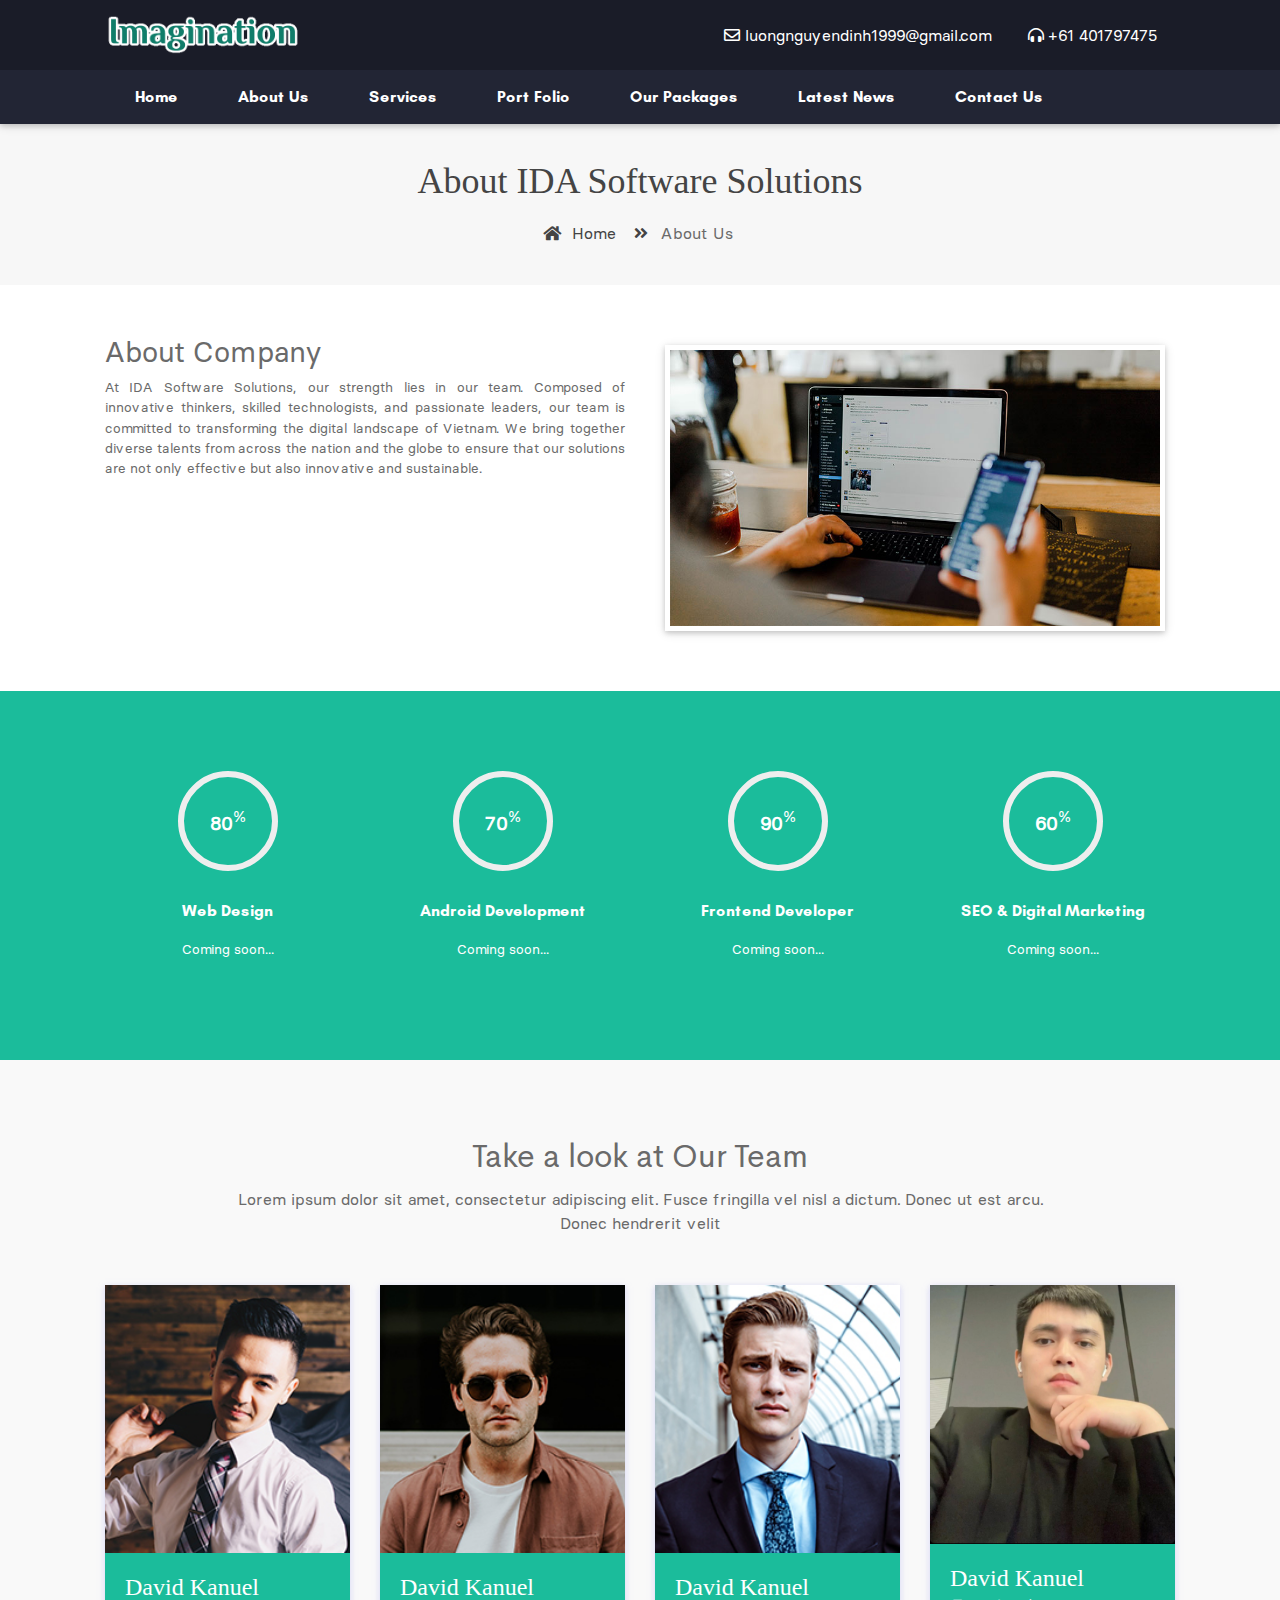
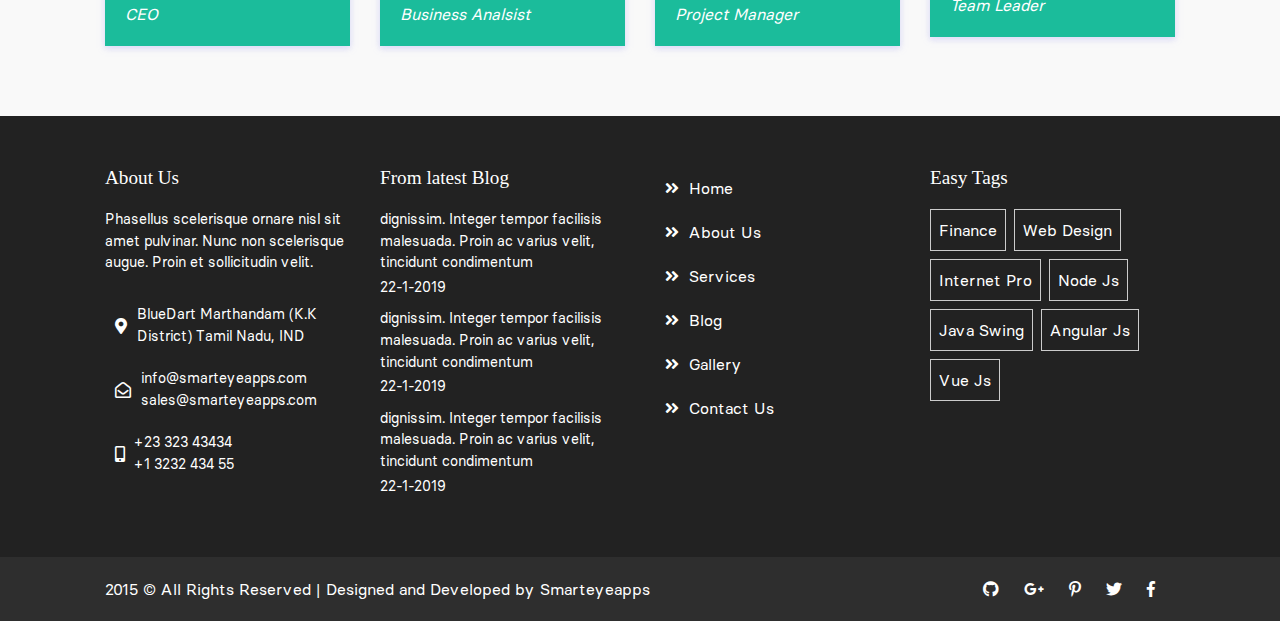
==== commit e27342ec: "Change content of web pages" ====
--- a/about_us.html
+++ b/about_us.html
@@ -36,11 +36,7 @@
         </div>
         <div id="menu-jk" class="header-bottom contaienr-fluid">
             <div class="container">
-
                 <nav class="navbar navbar-expand-lg navbar-light bg-light">
-
-
-
                     <div class="collapse navbar-collapse" id="navbarSupportedContent">
                         <ul class="navbar-nav mr-auto">
                             <li class="nav-item active">
@@ -65,7 +61,6 @@
                                 <a class="nav-link" href="contact-us.html">Contact Us</a>
                             </li>
                         </ul>
-
                     </div>
                 </nav>
             </div>
@@ -78,7 +73,7 @@
      <div class="page-nav no-margin row">
        <div class="container">
            <div class="row">
-               <h2>About Imagination</h2>
+               <h2>About IDA Software Solutions</h2>
                <ul>
                    <li> <a href="#"><i class="fas fa-home"></i> Home</a></li>
                    <li><i class="fas fa-angle-double-right"></i> About Us</li>
@@ -103,8 +98,7 @@
                  <div class="col-md-6">
                    <div class="detail">
                        <h3>About Company</h3>
-                       <p>Lorem ipsum dolor sit amet, consectetur adipiscing elit. Fusce fringilla vel nisl a dictum. Donec ut est arcu. Donec hendrerit velit mi, sed convallis nisi eleifend eget. Morbi vel magna odio. Lorem ipsum dolor consectetur adipiscing elit. Fusce fringilla vel nisl a dictum. Donec ut est  consectetur adipiscing elit. Fusce fringilla vel nisl a dictum. Donec ut est ipsum dolor sit arcu.</p>
-                       <p>Ut ullamcorper ac eros nec molestie. Curabitur luctus dui fringilla magna laoreet lacinia. Pellentesque velit ante, convallis quis justo vel, condimentum tempus diam. Donec vitae pretium lectus. Nullam faucibus nulla sit amet tincidunt gravida. Maecenas posuere pharetra tempor. Pellentesque habitant morbi tristique senectus et netus et malesuada fames ac turpis egestas. Praesent molestie lectus in arcu pharetra pulvinar. Donec cursus diam id quam accumsan maximus. Morbi ac tincidunt quam, quis cursus urna. Pellentesque in consectetur ante, a efficitur nisi.</p>
+                       <p>At IDA Software Solutions, our strength lies in our team. Composed of innovative thinkers, skilled technologists, and passionate leaders, our team is committed to transforming the digital landscape of Vietnam. We bring together diverse talents from across the nation and the globe to ensure that our solutions are not only effective but also innovative and sustainable.</p>
                    </div>
                </div>
                <div class="col-md-6">
@@ -140,7 +134,7 @@
                             </div>
                             <!-- END -->
                            <h6>Web Design</h6>
-                           <p>Lorem ipsum dolor sit amet, consectetur adipiscing elit. Fusce fringilla vel nisl a dictum. </p>
+                           <p>Coming soon...</p>
                        </div>
                    </div>
                    <div class="col-md-3">
@@ -159,7 +153,7 @@
                             </div>
                             <!-- END -->
                            <h6>Android Development</h6>
-                           <p>Lorem ipsum dolor sit amet, consectetur adipiscing elit. Fusce fringilla vel nisl a dictum. </p>
+                           <p>Coming soon...</p>
                        </div>
                    </div>
                    <div class="col-md-3">
@@ -178,7 +172,7 @@
                             </div>
                             <!-- END -->
                            <h6>Frontend Developer</h6>
-                           <p>Lorem ipsum dolor sit amet, consectetur adipiscing elit. Fusce fringilla vel nisl a dictum.</p>
+                           <p>Coming soon...</p>
                        </div>
                    </div>
                    
@@ -198,7 +192,7 @@
                             </div>
                             <!-- END -->
                            <h6>SEO & Digital Marketing</h6>
-                           <p>Lorem ipsum dolor sit amet, consectetur adipiscing elit. Fusce fringilla vel nisl a dictum.</p>
+                           <p>Coming soon...</p>
                        </div>
                    </div>
                   </div>
